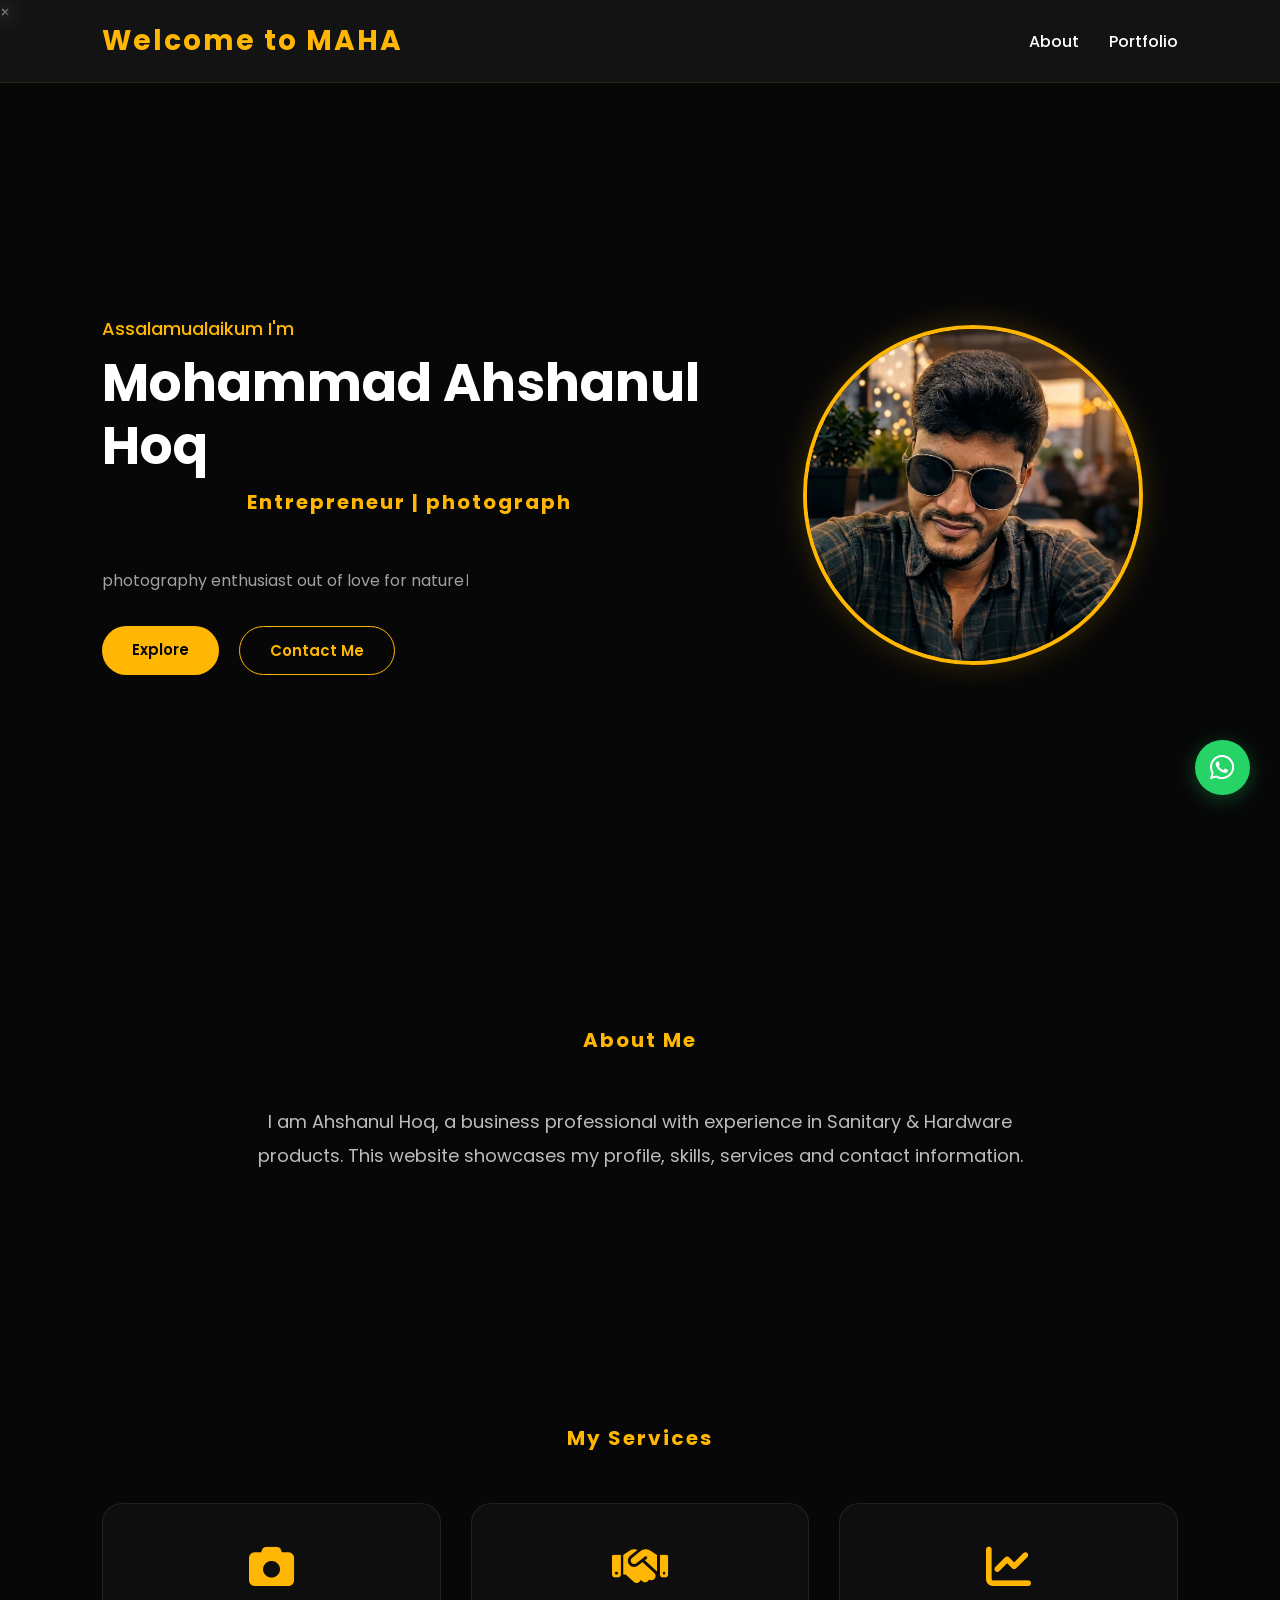
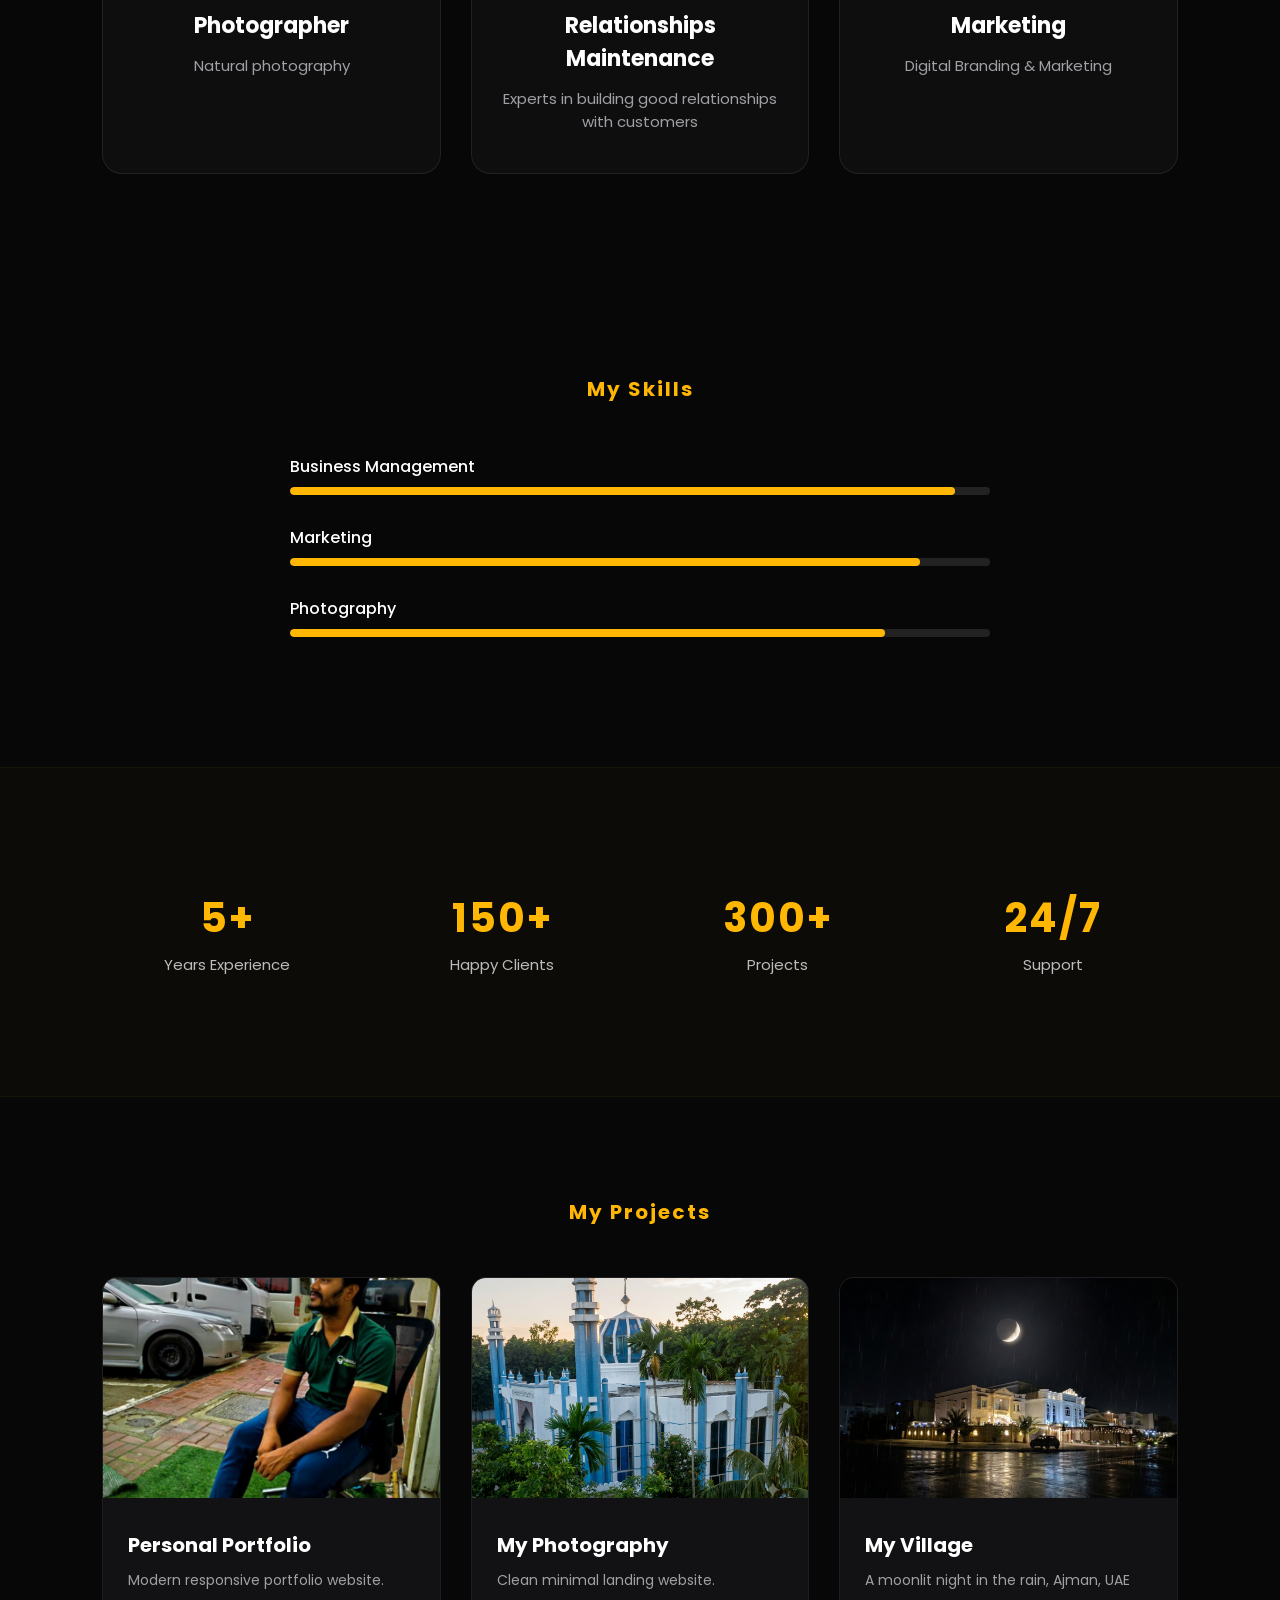
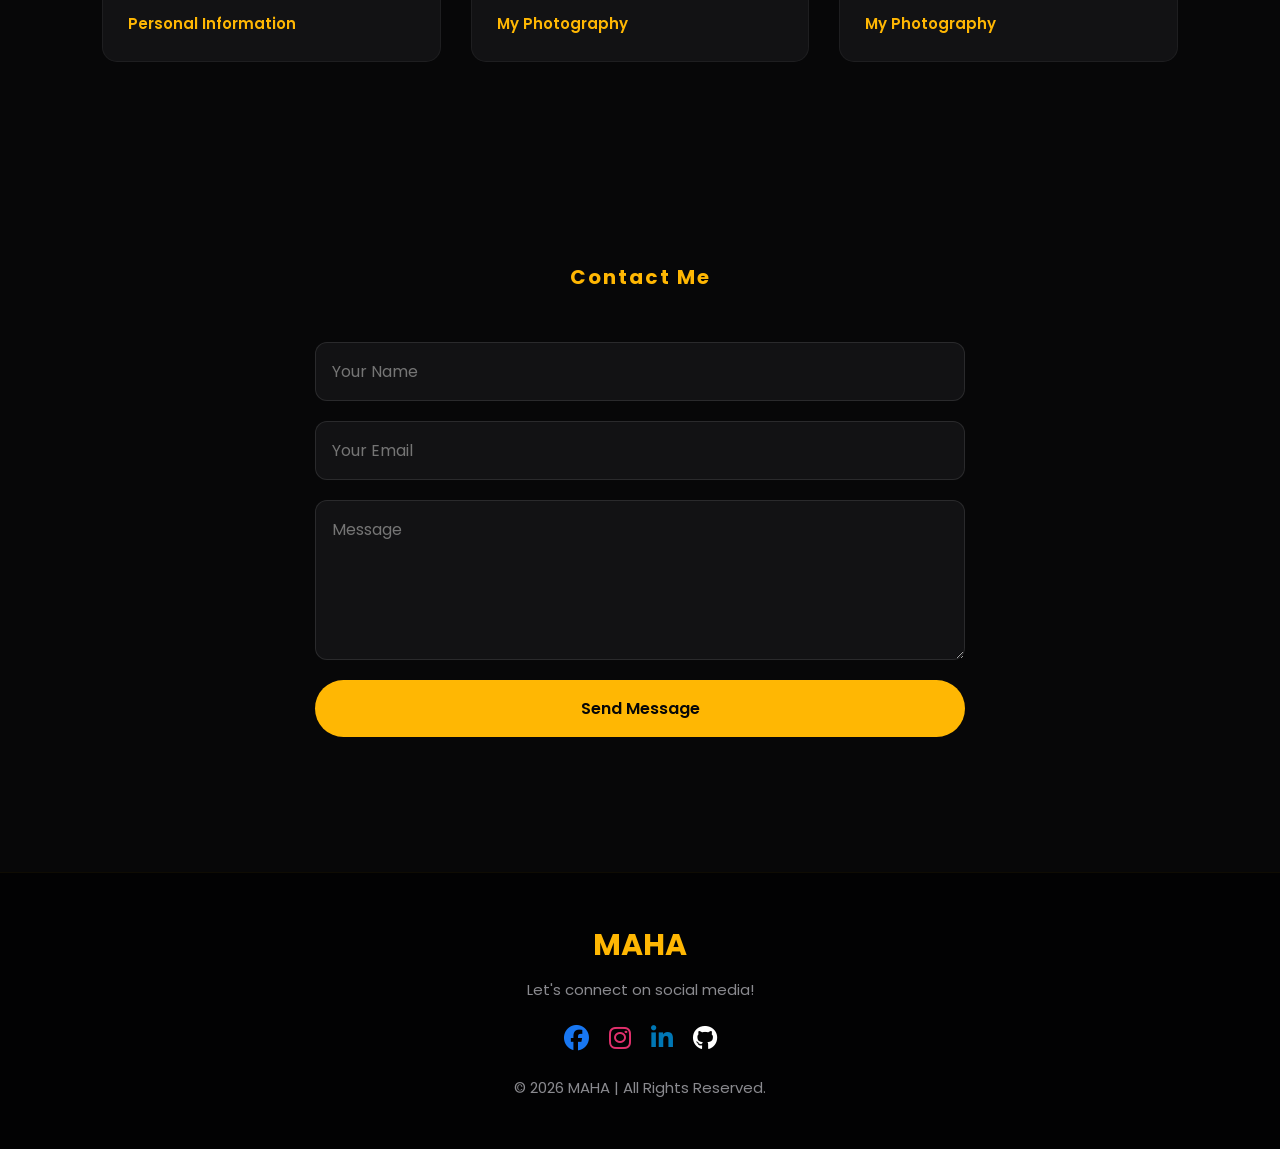
==== index.html @ 312195a5 "Update index.html" ====
<!DOCTYPE html>
<html lang="en">
<head>
    <meta charset="UTF-8">
    <meta name="viewport" content="width=device-width, initial-scale=1.0">
    <title>MAHA | Portfolio</title>
    
    <meta name="description" content="Official portfolio of Mohammad Ahshanul Hoq (MAHA). Business professional, portfolio, skills, projects and contact information.">
    <meta property="og:title" content="Mohammad Ahshanul Hoq (MAHA)">
    <meta property="og:description" content="Official portfolio website of Mohammad Ahshanul Hoq.">
    <meta property="og:image" content="profile.jpg">
    <meta property="og:url" content="https://mabir420.github.io/">
    <meta property="og:type" content="website">

    <link rel="stylesheet" href="style.css">
    <link rel="stylesheet" href="https://unpkg.com/aos@2.3.4/dist/aos.css">
    <link rel="stylesheet" href="https://cdnjs.cloudflare.com/ajax/libs/font-awesome/6.7.2/css/all.min.css">
    <link href="https://fonts.googleapis.com/css2?family=Poppins:wght@300;400;500;600;700&display=swap" rel="stylesheet">
    <link rel="icon" type="image/png" href="favicon.png">

    <script type="application/ld+json">
    {
      "@context": "https://schema.org",
      "@type": "Person",
      "name": "Mohammad Ahshanul Hoq",
      "alternateName": "MAHA",
      "url": "https://mabir420.github.io/",
      "image": "https://mabir420.github.io/images/profile.jpg",
      "jobTitle": "Business",
      "sameAs": [
        "https://www.facebook.com/ahoqabir",
        "https://github.com/mabir420"
      ]
    }
    </script>
</head>
<body>

    <a href="https://wa.me/+8801705289798" class="whatsapp" target="_blank" rel="noopener noreferrer">
        <i class="fab fa-whatsapp"></i>
    </a>

    
    </div>

    <div id="preloader">
        <h1>MAHA</h1>
    </div>

    <div id="lightbox">
        <span id="close">&times;</span>
        <img id="lightbox-img" src="" alt="">
    </div>

    <header>
        <h2 class="logo">Welcome to MAHA</h2>
        <nav class="navbar">
            <ul class="nav-links">
             <li><a href="#about">About</a></li>  
              <li><a href="#portfolio">Portfolio</a></li>
             </ul>
        </nav>
    </header>       

    <section class="hero" id="home" data-aos="fade-up">
        <div class="heroText">
            <span>Assalamualaikum I'm</span>
            <h1>Mohammad Ahshanul Hoq</h1>
            <h2>Entrepreneur | Photographer</h2>
            <p>photography enthusiast out of love for nature।</p>
            
            <div class="buttons">
                <a href="#about" class="btn">Explore</a>
                <a href="#contact" class="btn2">Contact Me</a>
            </div>

     
        </div>

        <div class="heroImage">
            <img src="profile.jpg" alt="MAHA profile photo">
        </div>
    </section>

    <section class="about" id="about" data-aos="fade-right">
        <h2>About Me</h2>
        <p>
            I am Ahshanul Hoq, a business professional with experience in Sanitary & Hardware products. 
            This website showcases my profile, skills, services and contact information.
        </p>
        <h1><span class="name"></span></h1>
        <h2><span id="typing"></span></h2>
    </section>

    <section class="services" id="services">
        <h2>My Services</h2>
        <div class="cards">
            <div class="card">
                <i class="fas fa-camera"></i>
                <h3>Photographer</h3>
                <p>Natural photography</p>
            </div>
            <div class="card">
                <i class="fas fa-handshake"></i>
                <h3>Relationships Maintenance</h3>
                <p>Experts in building good relationships with customers</p>
            </div>
            <div class="card">
                <i class="fas fa-chart-line"></i>
                <h3>Marketing</h3>
                <p>Digital Branding & Marketing</p>
            </div>
        </div>
    </section>

    <section class="skills" id="skills">
        <h2>My Skills</h2>
        <div class="skill">
            <p>Business Management</p>
            <div class="bar">
                <span style="width:95%"></span>
            </div>
        </div>
        <div class="skill">
            <p>Marketing</p>
            <div class="bar">
                <span style="width:90%"></span>
            </div>
        </div>
        <div class="skill">
            <p>Photography</p>
            <div class="bar">
                <span style="width:85%"></span>
            </div>
        </div>
    </section>

    <section class="stats">
        <div class="stat">
            <h2>5+</h2>
            <p>Years Experience</p>
        </div>
        <div class="stat">
            <h2>150+</h2>
            <p>Happy Clients</p>
        </div>
        <div class="stat">
            <h2>300+</h2>
            <p>Projects</p>
        </div>
        <div class="stat">
            <h2>24/7</h2>
            <p>Support</p>
        </div>
    </section>

   
        <div class="gallery">
            <section id="projects" class="projects">
                <h2>My Projects</h2>
                <div class="project-container">
                    <div class="project-card">
                        <img src="project1.jpg" alt="Portfolio Website">
                        <div class="project-content">
                            <h3>Personal Portfolio</h3>
                            <p>Modern responsive portfolio website.</p>
                            <a href="#">Personal Information</a>
                        </div>
                    </div>
                    <div class="project-card">
                        <img src="project2.jpg" alt="Personal Website">
                        <div class="project-content">
                            <h3>My Photography</h3>
                            <p>Clean minimal landing website.</p> 
                            <a href="#">My Photography</a>
                        </div>
                    </div>
                    <div class="project-card">
                        <img src="project3.jpg" alt="Landing Page">
                        <div class="project-content">
                            <h3>My Village </h3>
                            <p>A moonlit night in the rain, Ajman, UAE</p>
                            <a href="#">My Photography</a>
                        </div>
                    </div>
                </div>
            </section>
        </div>
    </section>

    <section class="contact" id="contact">
        <h2>Contact Me</h2>
        <form id="contact-form">
            <input type="text" id="name" placeholder="Your Name" required>
            <input type="email" id="email" placeholder="Your Email" required>
            <textarea id="message" placeholder="Message" required></textarea>
            <button type="submit">Send Message</button>
            <div id="status" style="margin-top: 15px; font-weight: bold; text-align: center; color: #fff;"></div>
        </form>
    </section>

    <footer class="footer">
        <h2>MAHA</h2>
        <p>Let's connect on social media!</p>
        
        <div class="footer-social-links">
            <a href="https://www.facebook.com/ahoqabir" target="_blank" rel="noopener noreferrer"><i class="fab fa-facebook"></i></a>
            <a href="https://www.instagram.com/ahoqabir" target="_blank" rel="noopener noreferrer"><i class="fab fa-instagram"></i></a>
            <a href="#" target="_blank" rel="noopener noreferrer"><i class="fab fa-linkedin-in"></i></a>
            <a href="https://github.com/mabir420" target="_blank" rel="noopener noreferrer"><i class="fab fa-github"></i></a>
        </div>
        <p class="copyright">© 2026 MAHA | All Rights Reserved.</p>
    </footer>

    <script src="https://unpkg.com/aos@2.3.4/dist/aos.js"></script>
    <script src="https://cdn.jsdelivr.net/npm/@emailjs/browser@4/dist/email.min.js"></script>
    <script src="script.js"></script>
    <script>
        AOS.init({
            duration: 1000,
            once: true
        });
        
        // Hide Preloader on Load
        window.addEventListener('load', function() {
            var preloader = document.getElementById('preloader');
            if(preloader) {
                preloader.style.opacity = '0';
                setTimeout(function() {
                    preloader.style.display = 'none';
                }, 600);
            }
        });
    </script>
</body>
</html>
---- style.css ----
/* Reset & Base Styles */
*{
    margin: 0;
    padding: 0;
    box-sizing: border-box;
    font-family: 'Poppins', sans-serif;
}

html {
    scroll-behavior: smooth;
}

body {
    background: #070708;
    color: #ffffff;
    overflow-x: hidden;
}

section {
    padding: 100px 8%;
}

section h2 {
    text-align: center;
    font-size: 20px;
    font-weight: 700;
    margin-bottom: 50px;
    letter-spacing: 2px;
    color: #ffb703; /* Premium Gold Accent */
}

/* Preloader */
#preloader {
    position: fixed;
    inset: 0;
    background: #070708;
    display: flex;
    justify-content: center;
    align-items: center;
    z-index: 99999;
    transition: opacity 0.6s ease, visibility 0.6s ease;
}

#preloader h1 {
    font-size: 48px;
    color: #ffb703;
    letter-spacing: 8px;
    animation: pulse 1.2s infinite;
}

@keyframes pulse {
    50% { transform: scale(1.1); opacity: 0.6; }
}

/* Header & Navbar */
header {
    position: fixed;
    top: 0;
    left: 0;
    width: 100%;
    padding: 20px 8%;
    display: flex;
    justify-content: space-between;
    align-items: center;
    background: rgba(7, 7, 8, 0.75);
    backdrop-filter: blur(12px);
    border-bottom: 1px solid rgba(255, 183, 3, 0.1);
    z-index: 1000;
}

.logo {
    font-size: 28px;
    font-weight: 700;
    letter-spacing: 2px;
    color: #ffb703;
}

.navbar {
    display: flex;
    align-items: center;
}

.nav-links {
    display: flex;
    list-style: none;
    gap: 30px;
}

.nav-links a {
    text-decoration: none;
    color: #fff;
    font-size: 16px;
    font-weight: 500;
    transition: 0.3s;
}

.nav-links a:hover, 
.nav-links a.active {
    color: #ffb703;
}

.menu-btn {
    display: none;
    font-size: 24px;
    color: #fff;
    cursor: pointer;
}

/* ==========================================
   Fixed Social Links (Left Side) - Desktop
   ========================================== */
.fixed-social-links {
    position: fixed;
    left: 30px;
    bottom: 50px;
    display: flex;
    flex-direction: column;
    gap: 35px; /* আইকনের মাঝের দূরত্ব */
    z-index: 999;
}

.fixed-social-links a {
    font-size: 45px; /* বড় সাইজ */
    transition: 0.4s;
    display: inline-block;
}

.fixed-social-links a:hover {
    transform: translateY(-5px) scale(1.1);
    filter: brightness(1.2);
}

/* বাম পাশের আইকনের অরিজিনাল কালার */
.fixed-social-links a:nth-child(1) { color: #1877F2; } /* Facebook */
.fixed-social-links a:nth-child(2) { color: #E1306C; } /* Instagram */
.fixed-social-links a:nth-child(3) { color: #FE2C55; } /* TikTok */
.fixed-social-links a:nth-child(4) { color: #ffffff; } /* GitHub */

/* WhatsApp Button */
.whatsapp {
    position: fixed;
    bottom: 105px;
    right: 30px;
    width: 55px;
    height: 55px;
    background: #25D366;
    border-radius: 50%;
    display: flex;
    justify-content: center;
    align-items: center;
    font-size: 28px;
    color: #fff;
    text-decoration: none;
    box-shadow: 0 4px 20px rgba(37, 211, 102, 0.3);
    transition: 0.3s;
    z-index: 999;
}

.whatsapp:hover {
    transform: scale(1.1);
}

/* Hero Section */
.hero {
    min-height: 100vh;
    display: flex;
    align-items: center;
    justify-content: space-between;
    padding-top: 140px;
    gap: 50px;
}

.heroText {
    flex: 1.2;
}

.heroText span {
    color: #ffb703;
    font-size: 18px;
    font-weight: 500;
}

.heroText h1 {
    font-size: 52px;
    margin: 10px 0;
    font-weight: 700;
    line-height: 1.2;
}

#typing {
    color: #fff;
    font-size: 28px;
    font-weight: 600;
}

.heroText p {
    margin: 20px 0;
    line-height: 1.8;
    color: #a0a0a5;
    font-size: 16px;
}

.buttons {
    margin-top: 30px;
    display: flex;
    gap: 20px;
}

.btn, .btn2 {
    padding: 12px 30px;
    border-radius: 30px;
    text-decoration: none;
    font-weight: 600;
    transition: 0.4s;
    font-size: 15px;
}

.btn {
    background: #ffb703;
    color: #070708;
}

.btn:hover {
    box-shadow: 0 5px 15px rgba(255, 183, 3, 0.4);
    transform: translateY(-3px);
}

.btn2 {
    border: 1px solid #ffb703;
    color: #ffb703;
}

.btn2:hover {
    background: #ffb703;
    color: #070708;
    transform: translateY(-3px);
}

.heroImage {
    flex: 0.8;
    display: flex;
    justify-content: center;
}

.heroImage img {
    width: 340px;
    height: 340px;
    border-radius: 50%;
    object-fit: cover;
    border: 4px solid #ffb703;
    box-shadow: 0 0 30px rgba(255, 183, 3, 0.2);
}

/* About Section */
.about p {
    max-width: 800px;
    margin: auto;
    text-align: center;
    color: #bcbcbc;
    line-height: 1.9;
    font-size: 18px;
}

/* Services Section */
.cards {
    display: grid;
    grid-template-columns: repeat(auto-fit, minmax(280px, 1fr));
    gap: 30px;
}

.card {
    background: rgba(255, 255, 255, 0.03);
    border: 1px solid rgba(255, 255, 255, 0.08);
    border-radius: 20px;
    padding: 40px 30px;
    text-align: center;
    transition: 0.4s;
}

.card:hover {
    transform: translateY(-10px);
    border-color: #ffb703;
    box-shadow: 0 10px 25px rgba(255, 183, 3, 0.1);
}

.card i {
    font-size: 45px;
    color: #ffb703;
    margin-bottom: 20px;
}

.card h3 {
    font-size: 22px;
    margin-bottom: 12px;
}

.card p {
    color: #a0a0a5;
    font-size: 15px;
}

/* Skills Section */
.skill {
    margin: 30px auto;
    max-width: 700px;
}

.skill p {
    margin-bottom: 8px;
    font-weight: 500;
}

.bar {
    width: 100%;
    height: 8px;
    background: #222;
    border-radius: 10px;
    overflow: hidden;
}

.bar span {
    display: block;
    height: 100%;
    background: #ffb703;
    border-radius: 10px;
}

/* Stats Section */
.stats {
    display: grid;
    grid-template-columns: repeat(auto-fit, minmax(200px, 1fr));
    gap: 25px;
    background: rgba(255, 183, 3, 0.02);
    border-top: 1px solid rgba(255, 183, 3, 0.05);
    border-bottom: 1px solid rgba(255, 183, 3, 0.05);
}

.stat {
    text-align: center;
    padding: 20px;
}

.stat h2 {
    font-size: 40px;
    color: #ffb703;
    margin-bottom: 5px;
}

.stat p {
    color: #bcbcbc;
    font-size: 15px;
}

/* Portfolio Section */
.project-container {
    display: grid;
    grid-template-columns: repeat(auto-fit, minmax(300px, 1fr));
    gap: 30px;
}

.project-card {
    background: #121214;
    border-radius: 15px;
    overflow: hidden;
    border: 1px solid rgba(255, 255, 255, 0.05);
    transition: 0.4s;
}

.project-card:hover {
    transform: translateY(-5px);
    border-color: #ffb703;
}

.project-card img {
    width: 100%;
    height: 220px;
    object-fit: cover;
}

.project-content {
    padding: 25px;
}

.project-content h3 {
    font-size: 20px;
    margin-bottom: 10px;
}

.project-content p {
    color: #a0a0a5;
    font-size: 14px;
    margin-bottom: 20px;
}

.project-content a {
    text-decoration: none;
    color: #ffb703;
    font-weight: 600;
    font-size: 15px;
    border-bottom: 1px solid transparent;
    transition: 0.3s;
}

.project-content a:hover {
    border-color: #ffb703;
}

/* Contact Section */
#contact-form {
    display: flex;
    flex-direction: column;
    gap: 20px;
    max-width: 650px;
    margin: auto;
}

#contact-form input, #contact-form textarea {
    width: 100%;
    padding: 16px;
    background: #121214;
    color: #fff;
    border: 1px solid rgba(255, 255, 255, 0.1);
    border-radius: 12px;
    font-size: 16px;
    outline: none;
    transition: 0.3s;
}

#contact-form input:focus, #contact-form textarea:focus {
    border-color: #ffb703;
}

#contact-form textarea {
    height: 160px;
    resize: vertical;
}

#contact-form button {
    padding: 16px;
    border: none;
    border-radius: 30px;
    background: #ffb703;
    color: #070708;
    font-size: 16px;
    font-weight: 600;
    cursor: pointer;
    transition: 0.3s;
}

#contact-form button:hover {
    background: #e0a102;
}

/* Footer Section */
.footer {
    background: #020203;
    text-align: center;
    padding: 50px 20px;
    border-top: 1px solid rgba(255, 183, 3, 0.05);
}

.footer h2 {
    font-size: 30px;
    color: #ffb703;
    margin-bottom: 10px;
}

.footer p {
    color: #8a8a8f;
    font-size: 15px;
}

/* ==========================================
   Footer Social Links (নিচের ফুটার আইকন)
   ========================================== */
.footer-social-links {
    margin: 25px 0;
    display: flex;
    justify-content: center;
    gap: 20px; /* আইকনগুলোর মাঝের দূরত্ব */
}

.footer-social-links a {
    font-size: 25px; /* আইকনগুলোর সাইজ */
    text-decoration: none;
    transition: 0.3s ease;
    display: inline-flex;
    justify-content: center;
    align-items: center;
}

.footer-social-links a:hover {
    transform: translateY(-5px);
    filter: brightness(1.2);
}

/* ফুটার আইকনগুলোর অরজিনাল ব্র্যান্ড কালার */
.footer-social-links a:nth-child(1) { color: #1877F2; } /* Facebook */
.footer-social-links a:nth-child(2) { color: #E1306C; } /* Instagram */
.footer-social-links a:nth-child(3) { color: #0077B5; } /* LinkedIn */
.footer-social-links a:nth-child(4) { color: #ffffff; } /* GitHub */

.copyright {
    margin-top: 25px;
    font-size: 13px;
    color: #666;
}

/* ==========================================
   Responsive Media Queries
   ========================================== */
@media(max-width: 900px) {
    header { padding: 20px 5%; }
    section { padding: 80px 5%; }
    
    .menu-btn { display: block; }
    
    .nav-links {
        display: none;
        flex-direction: column;
        position: absolute;
        top: 100%;
        left: 0;
        width: 100%;
        background: #070708;
        padding: 30px;
        border-bottom: 1px solid rgba(255, 183, 3, 0.1);
        gap: 20px;
        text-align: center;
    }
    
    .nav-links.active { display: flex; }
    
    /* মোবাইলের স্ক্রিনে ভাসমান আইকনগুলো নিচে সুন্দরভাবে সাজানো থাকবে */
    .fixed-social-links {
        display: flex;
        flex-direction: row;      
        left: 50%;
        transform: translateX(-50%);
        bottom: 20px;    
        gap: 25px;        
    }

    .fixed-social-links a {
        font-size: 32px;   
    }

    .hero {
        flex-direction: column-reverse;
        text-align: center;
        padding-top: 120px;
        gap: 30px;
    }
    
    .heroText h1 { font-size: 38px; }
    .heroImage img { width: 260px; height: 260px; }
    .buttons { justify-content: center; }
}
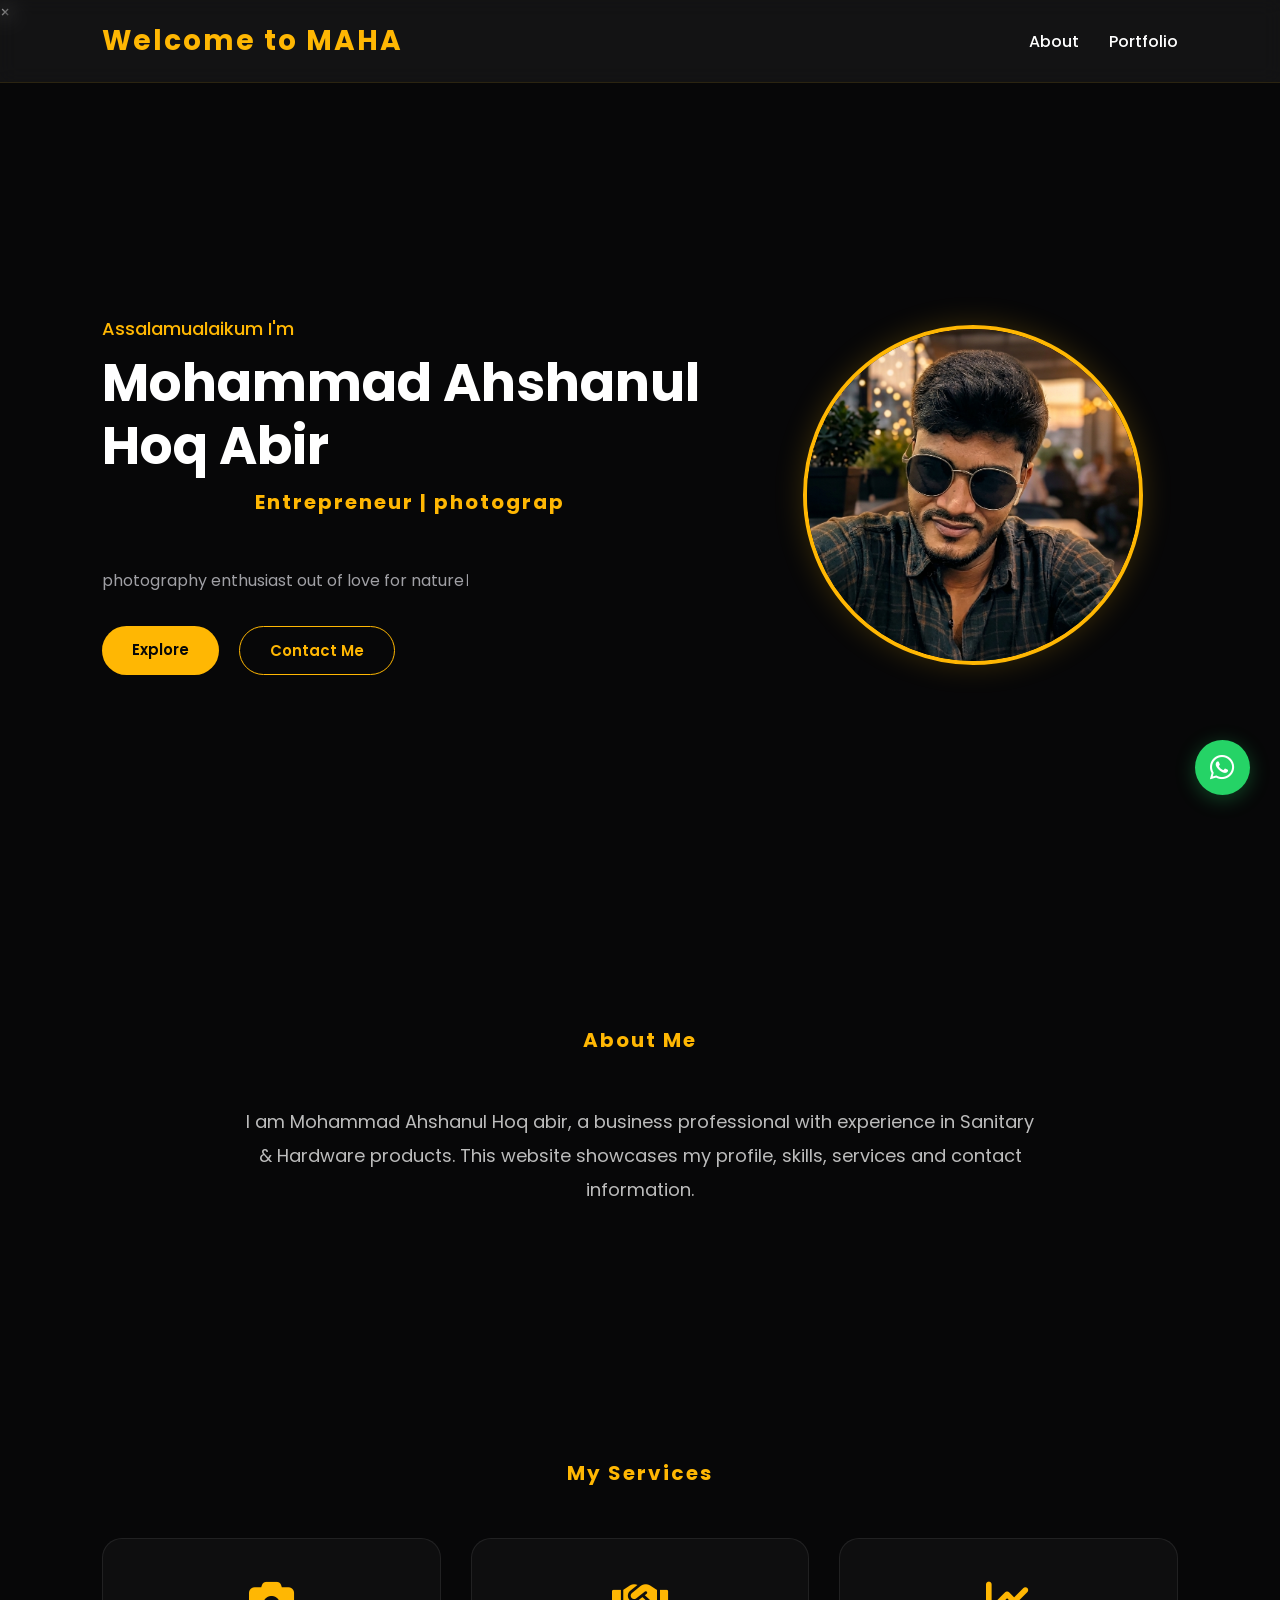
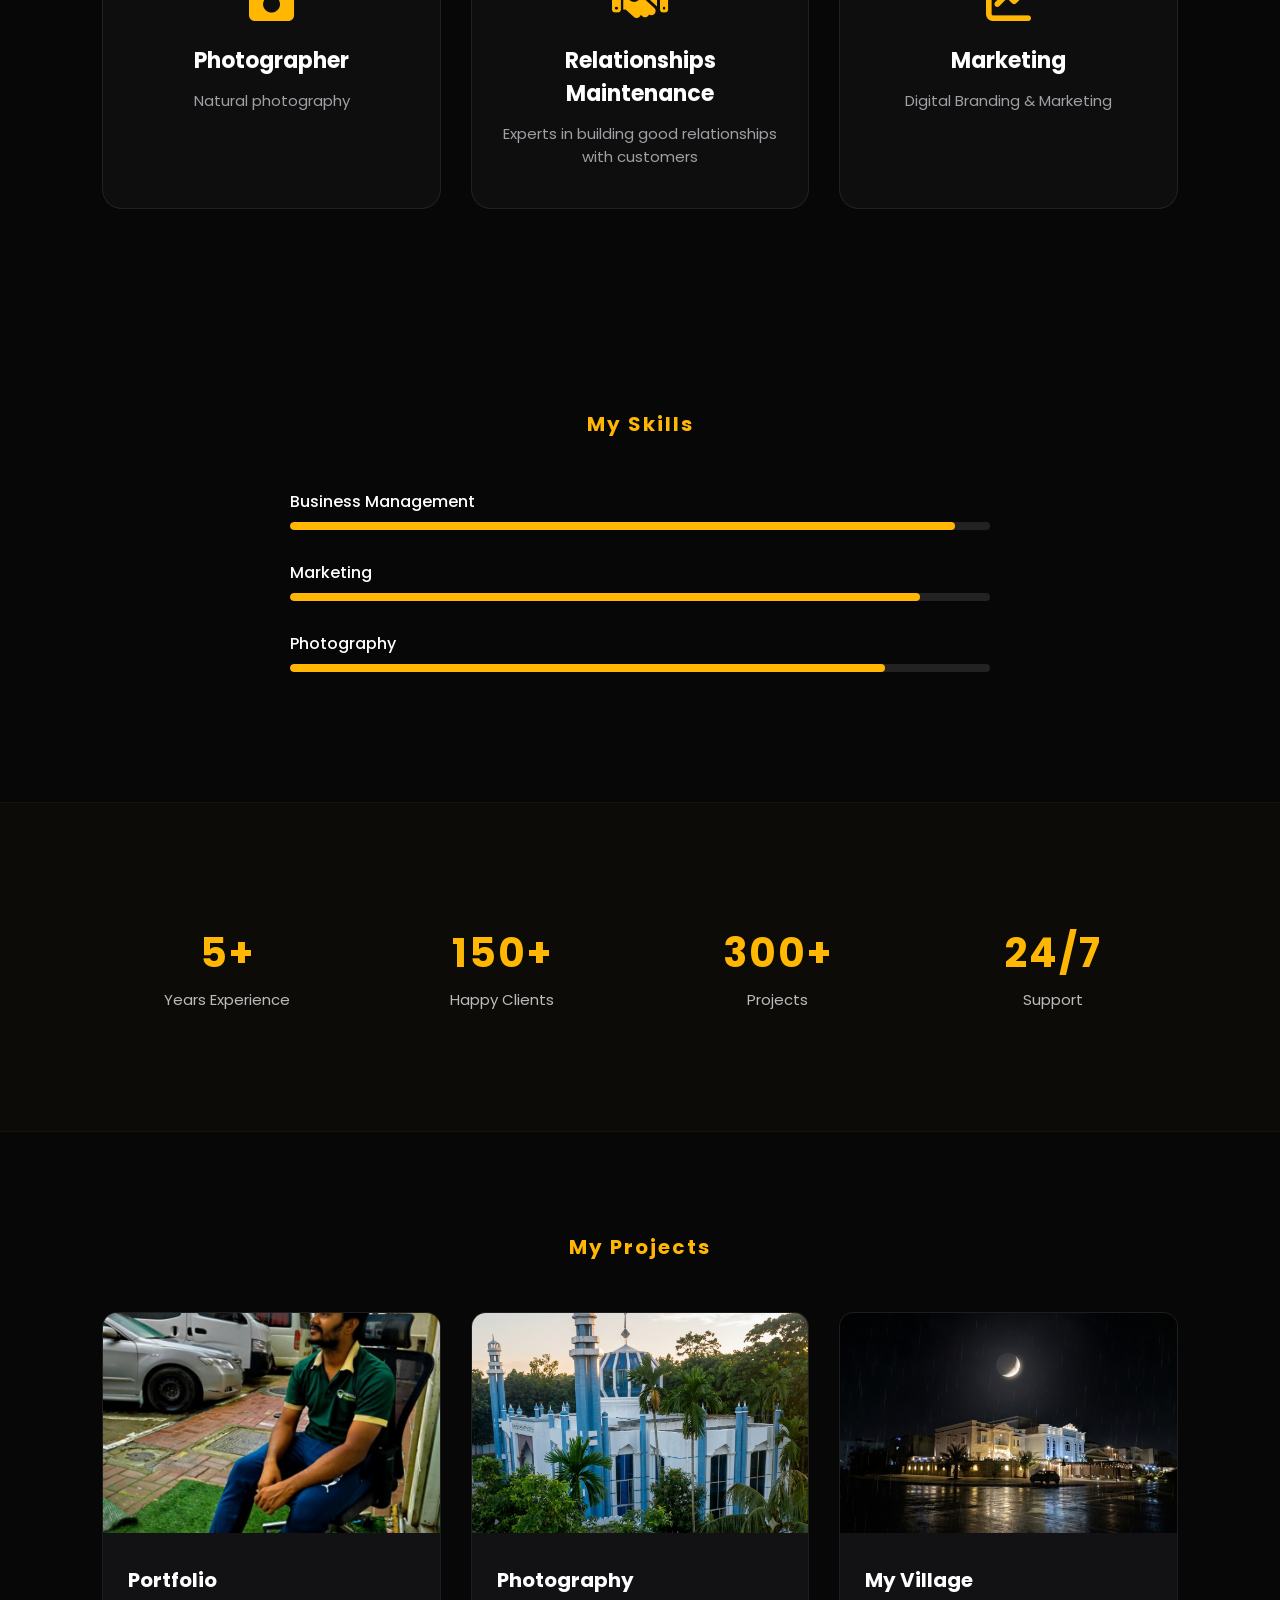
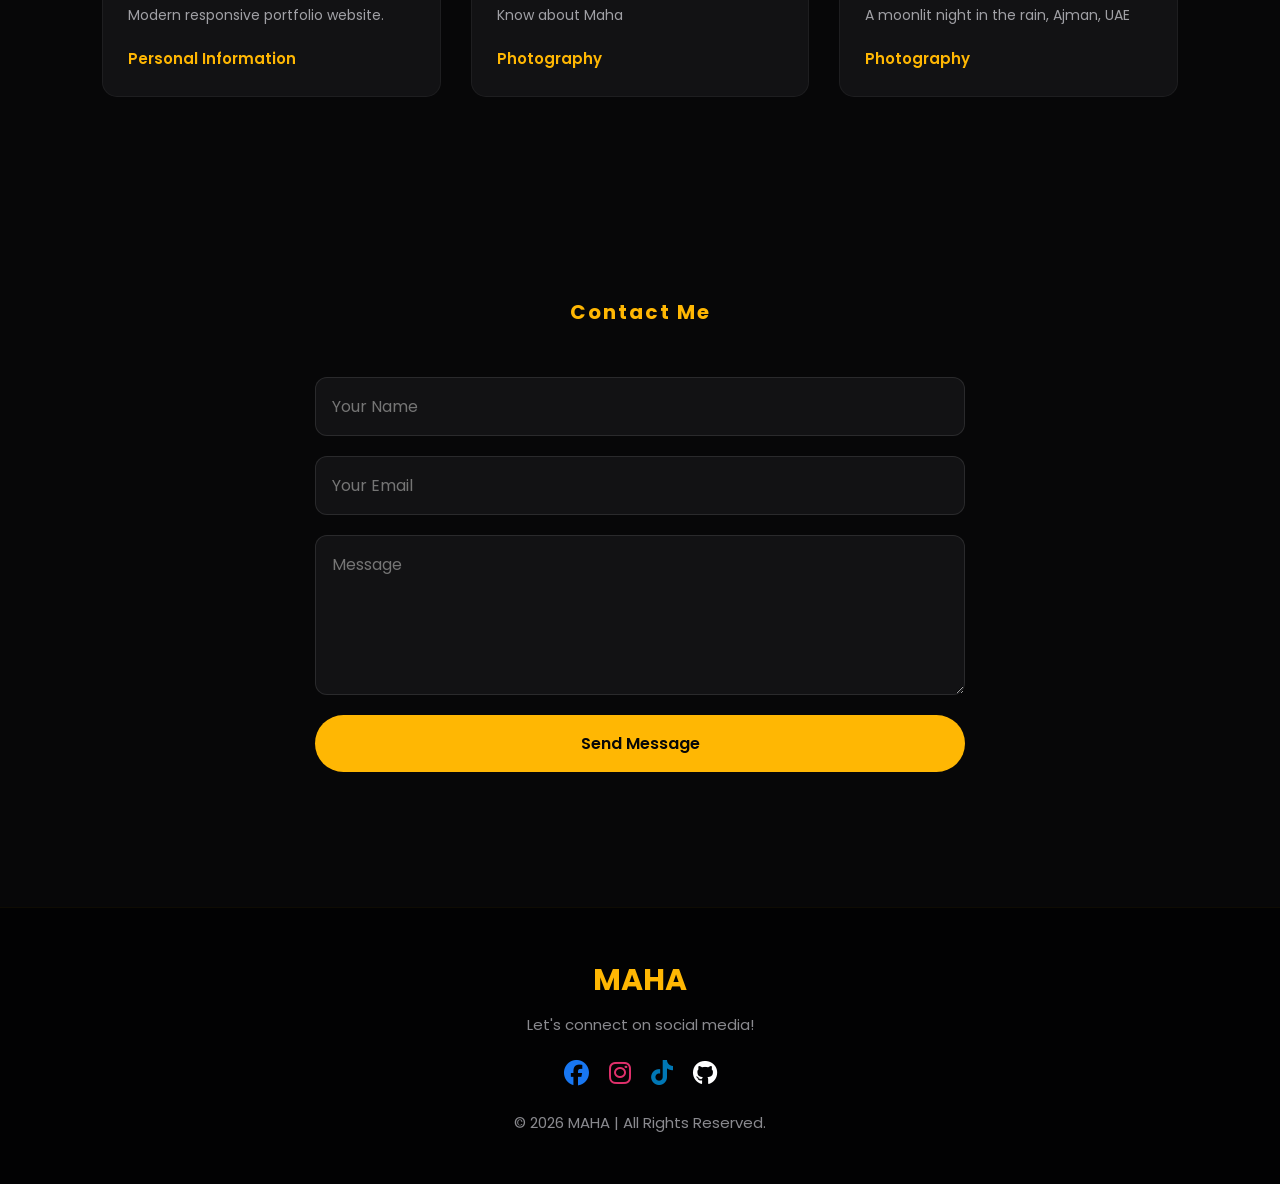
==== commit 5954f594: "Update index.html" ====
--- a/index.html
+++ b/index.html
@@ -65,7 +65,7 @@
     <section class="hero" id="home" data-aos="fade-up">
         <div class="heroText">
             <span>Assalamualaikum I'm</span>
-            <h1>Mohammad Ahshanul Hoq</h1>
+            <h1>Mohammad Ahshanul Hoq Abir</h1>
             <h2>Entrepreneur | Photographer</h2>
             <p>photography enthusiast out of love for nature।</p>
             
@@ -85,7 +85,7 @@
     <section class="about" id="about" data-aos="fade-right">
         <h2>About Me</h2>
         <p>
-            I am Ahshanul Hoq, a business professional with experience in Sanitary & Hardware products. 
+            I am Mohammad Ahshanul Hoq abir, a business professional with experience in Sanitary & Hardware products. 
             This website showcases my profile, skills, services and contact information.
         </p>
         <h1><span class="name"></span></h1>
@@ -162,7 +162,7 @@
                     <div class="project-card">
                         <img src="project1.jpg" alt="Portfolio Website">
                         <div class="project-content">
-                            <h3>Personal Portfolio</h3>
+                            <h3>Portfolio</h3>
                             <p>Modern responsive portfolio website.</p>
                             <a href="#">Personal Information</a>
                         </div>
@@ -170,9 +170,9 @@
                     <div class="project-card">
                         <img src="project2.jpg" alt="Personal Website">
                         <div class="project-content">
-                            <h3>My Photography</h3>
-                            <p>Clean minimal landing website.</p> 
-                            <a href="#">My Photography</a>
+                            <h3>Photography</h3>
+                            <p>Know about Maha</p> 
+                            <a href="#">Photography</a>
                         </div>
                     </div>
                     <div class="project-card">
@@ -180,7 +180,7 @@
                         <div class="project-content">
                             <h3>My Village </h3>
                             <p>A moonlit night in the rain, Ajman, UAE</p>
-                            <a href="#">My Photography</a>
+                            <a href="#">Photography</a>
                         </div>
                     </div>
                 </div>
@@ -206,7 +206,7 @@
         <div class="footer-social-links">
             <a href="https://www.facebook.com/ahoqabir" target="_blank" rel="noopener noreferrer"><i class="fab fa-facebook"></i></a>
             <a href="https://www.instagram.com/ahoqabir" target="_blank" rel="noopener noreferrer"><i class="fab fa-instagram"></i></a>
-            <a href="#" target="_blank" rel="noopener noreferrer"><i class="fab fa-linkedin-in"></i></a>
+            <a href="https://WWW.tiktok.com/@ahshan_abir" target="_blank" rel="noopener noreferrer"><i class="fab fa-tiktok"></i></a>
             <a href="https://github.com/mabir420" target="_blank" rel="noopener noreferrer"><i class="fab fa-github"></i></a>
         </div>
         <p class="copyright">© 2026 MAHA | All Rights Reserved.</p>
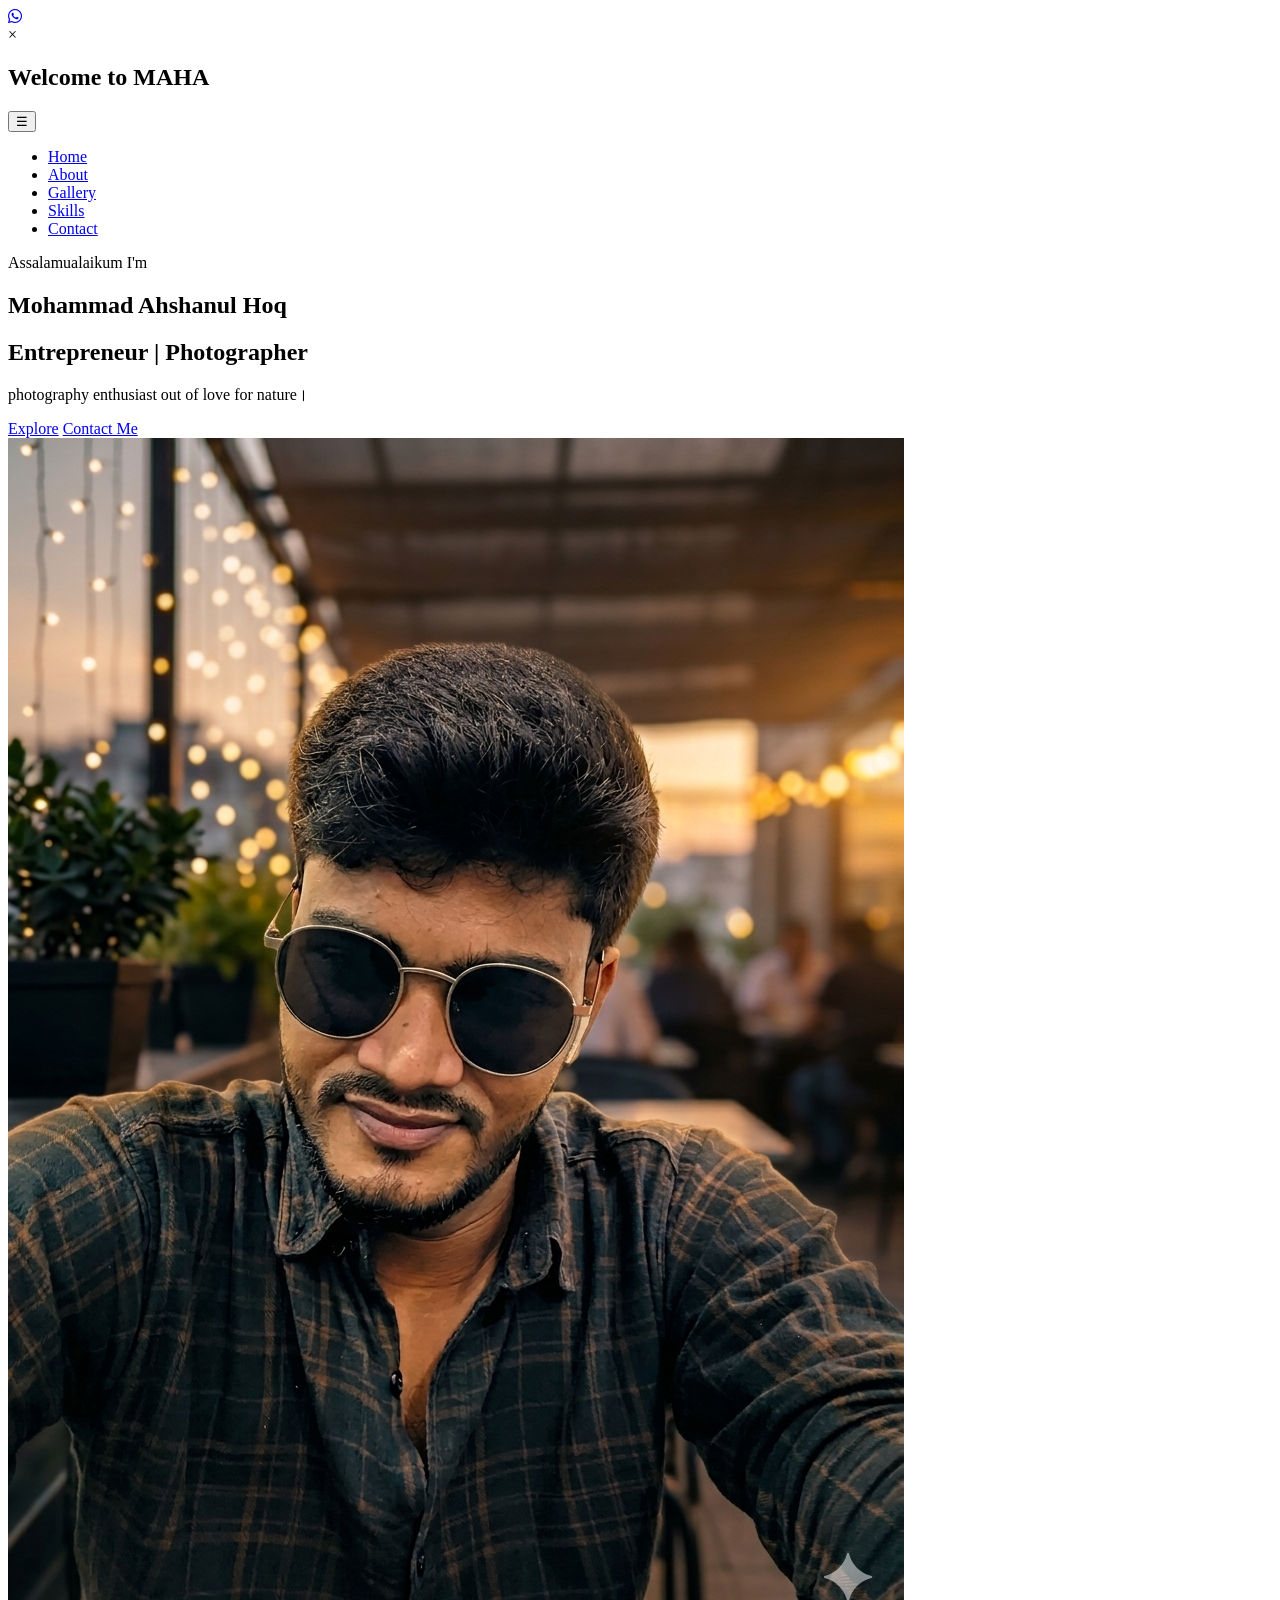
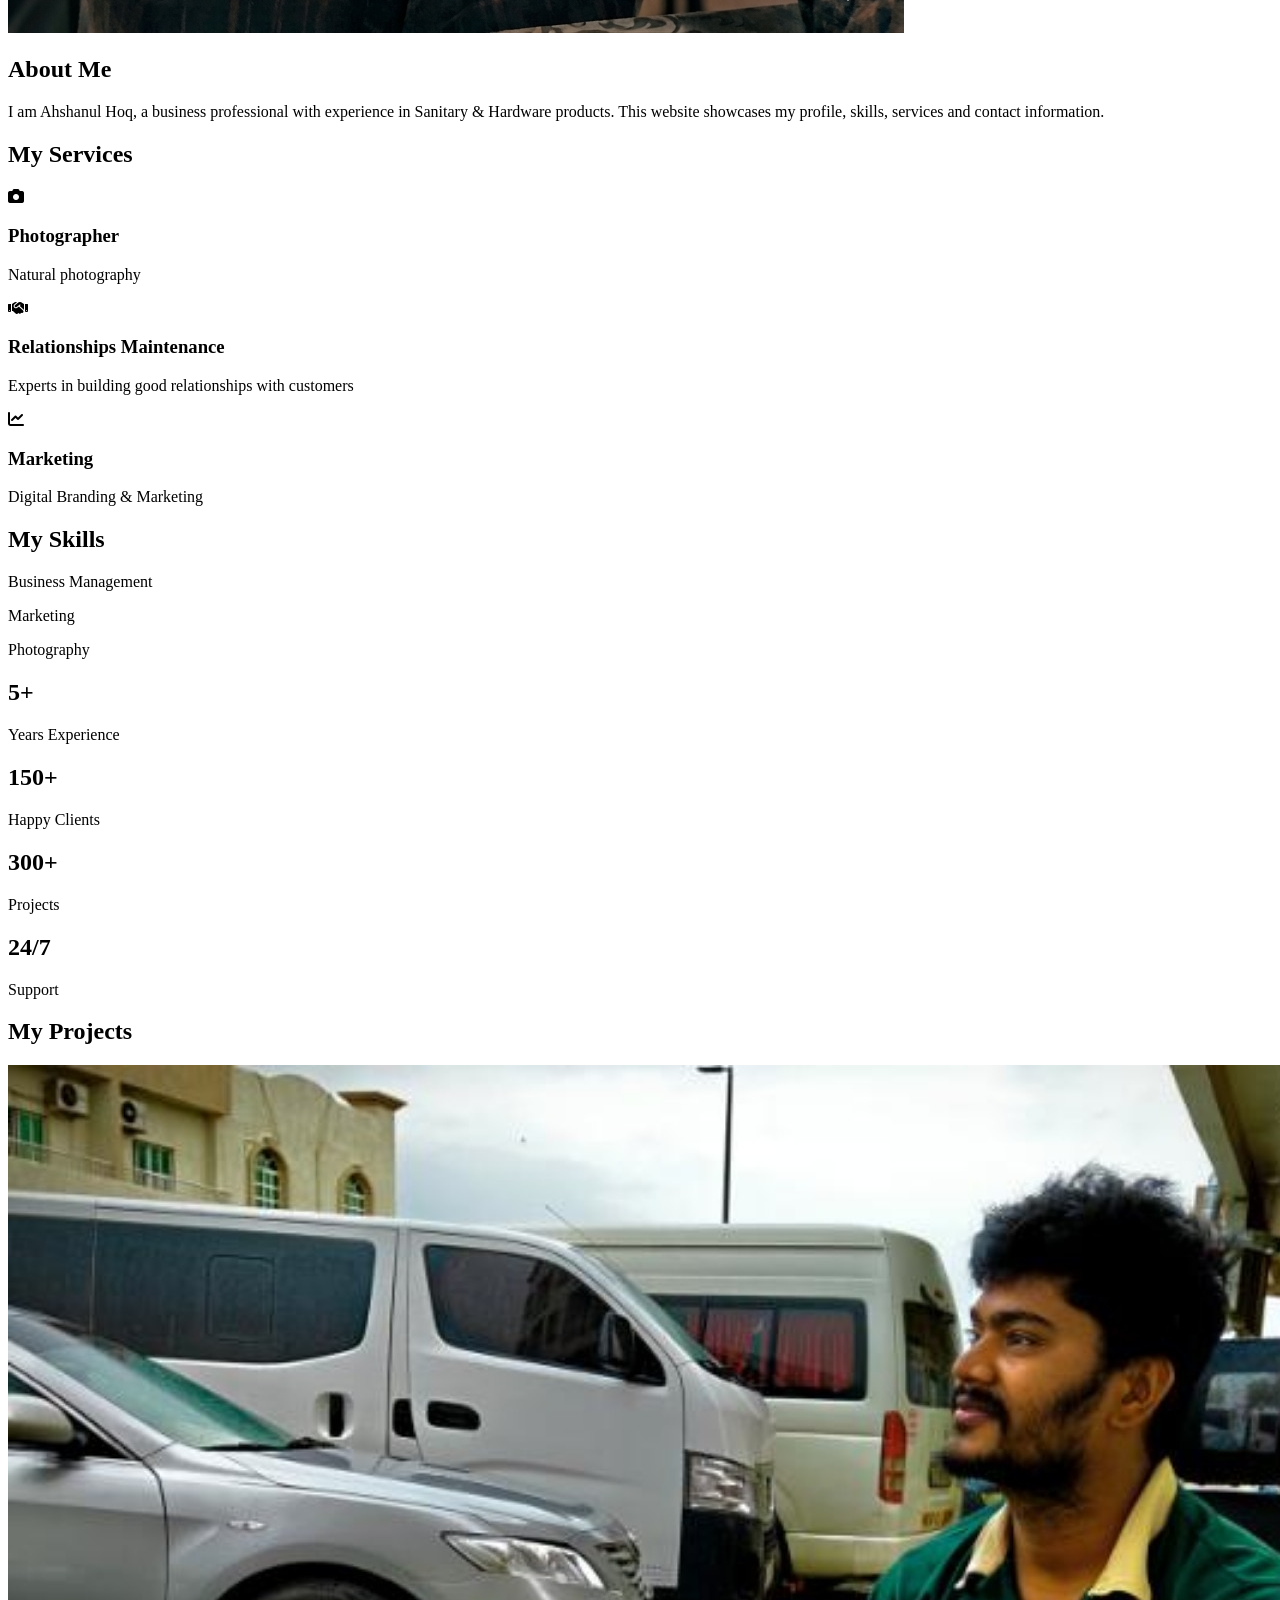
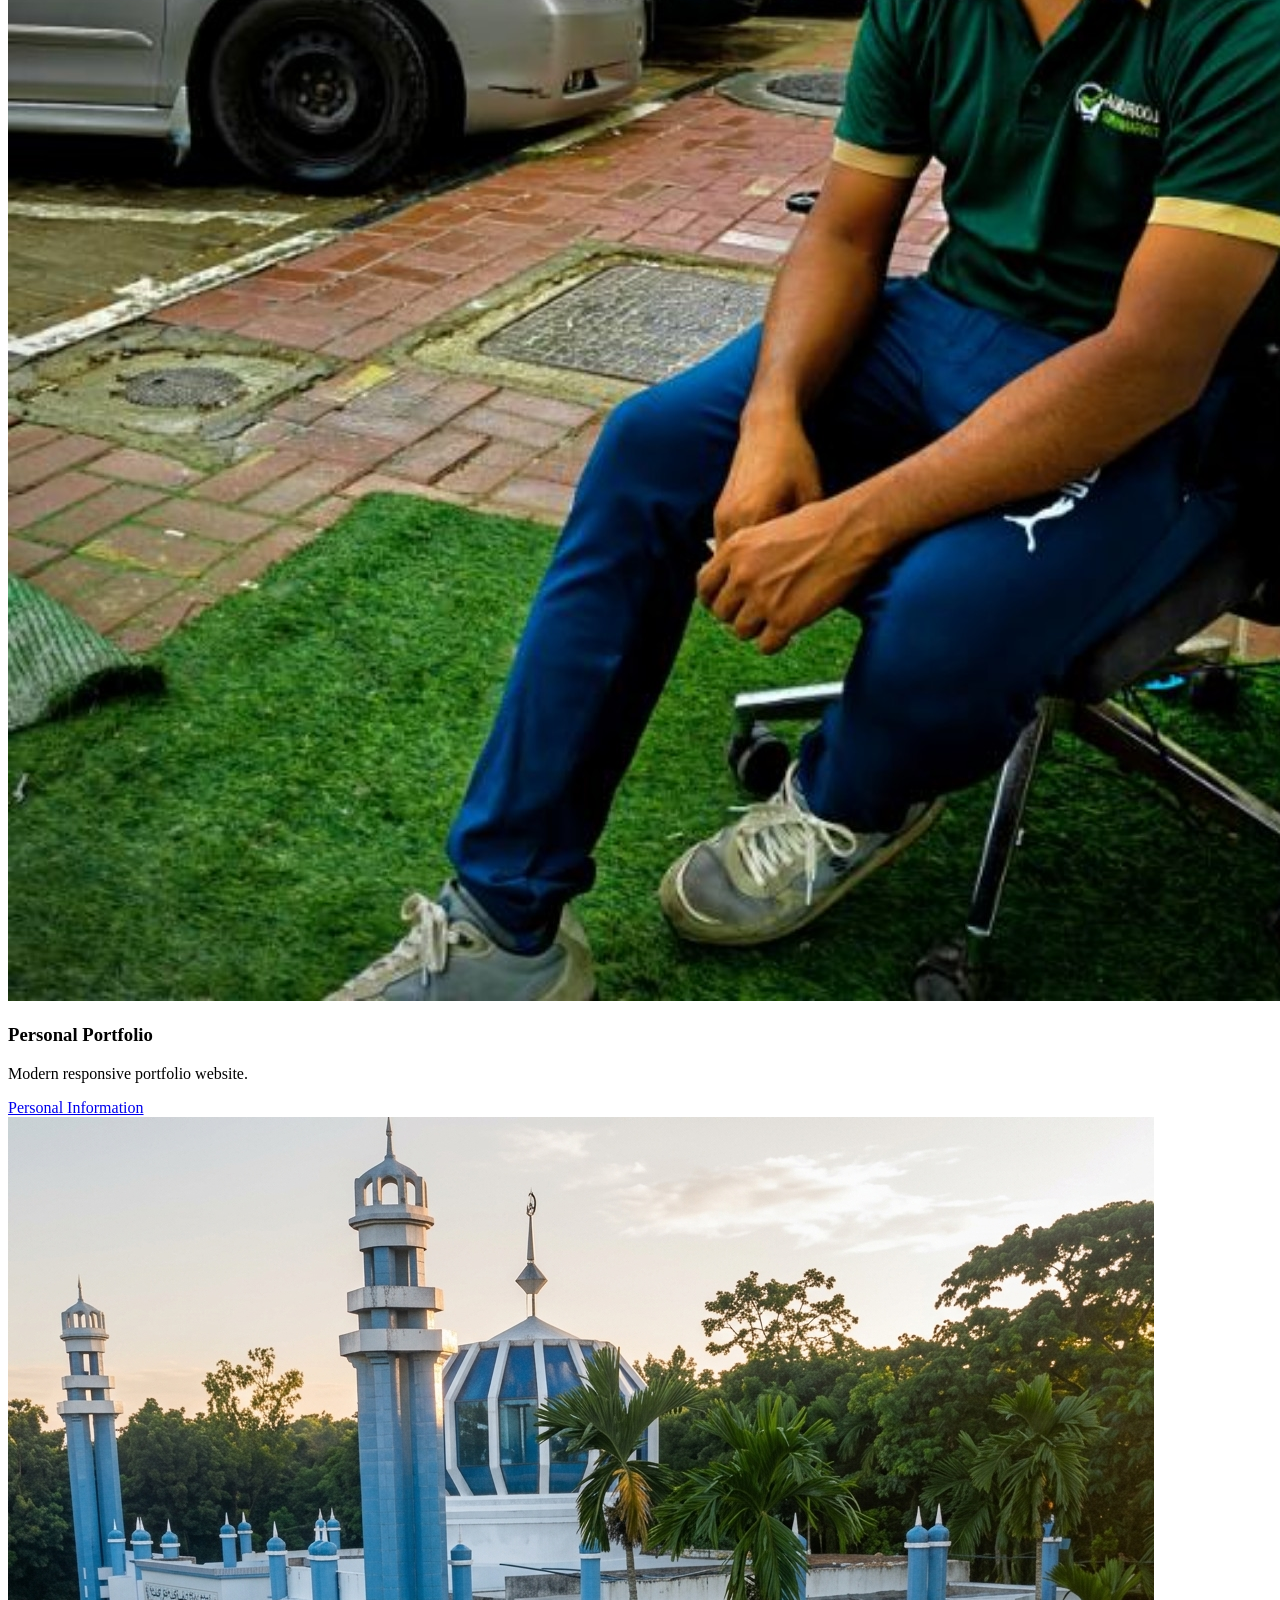
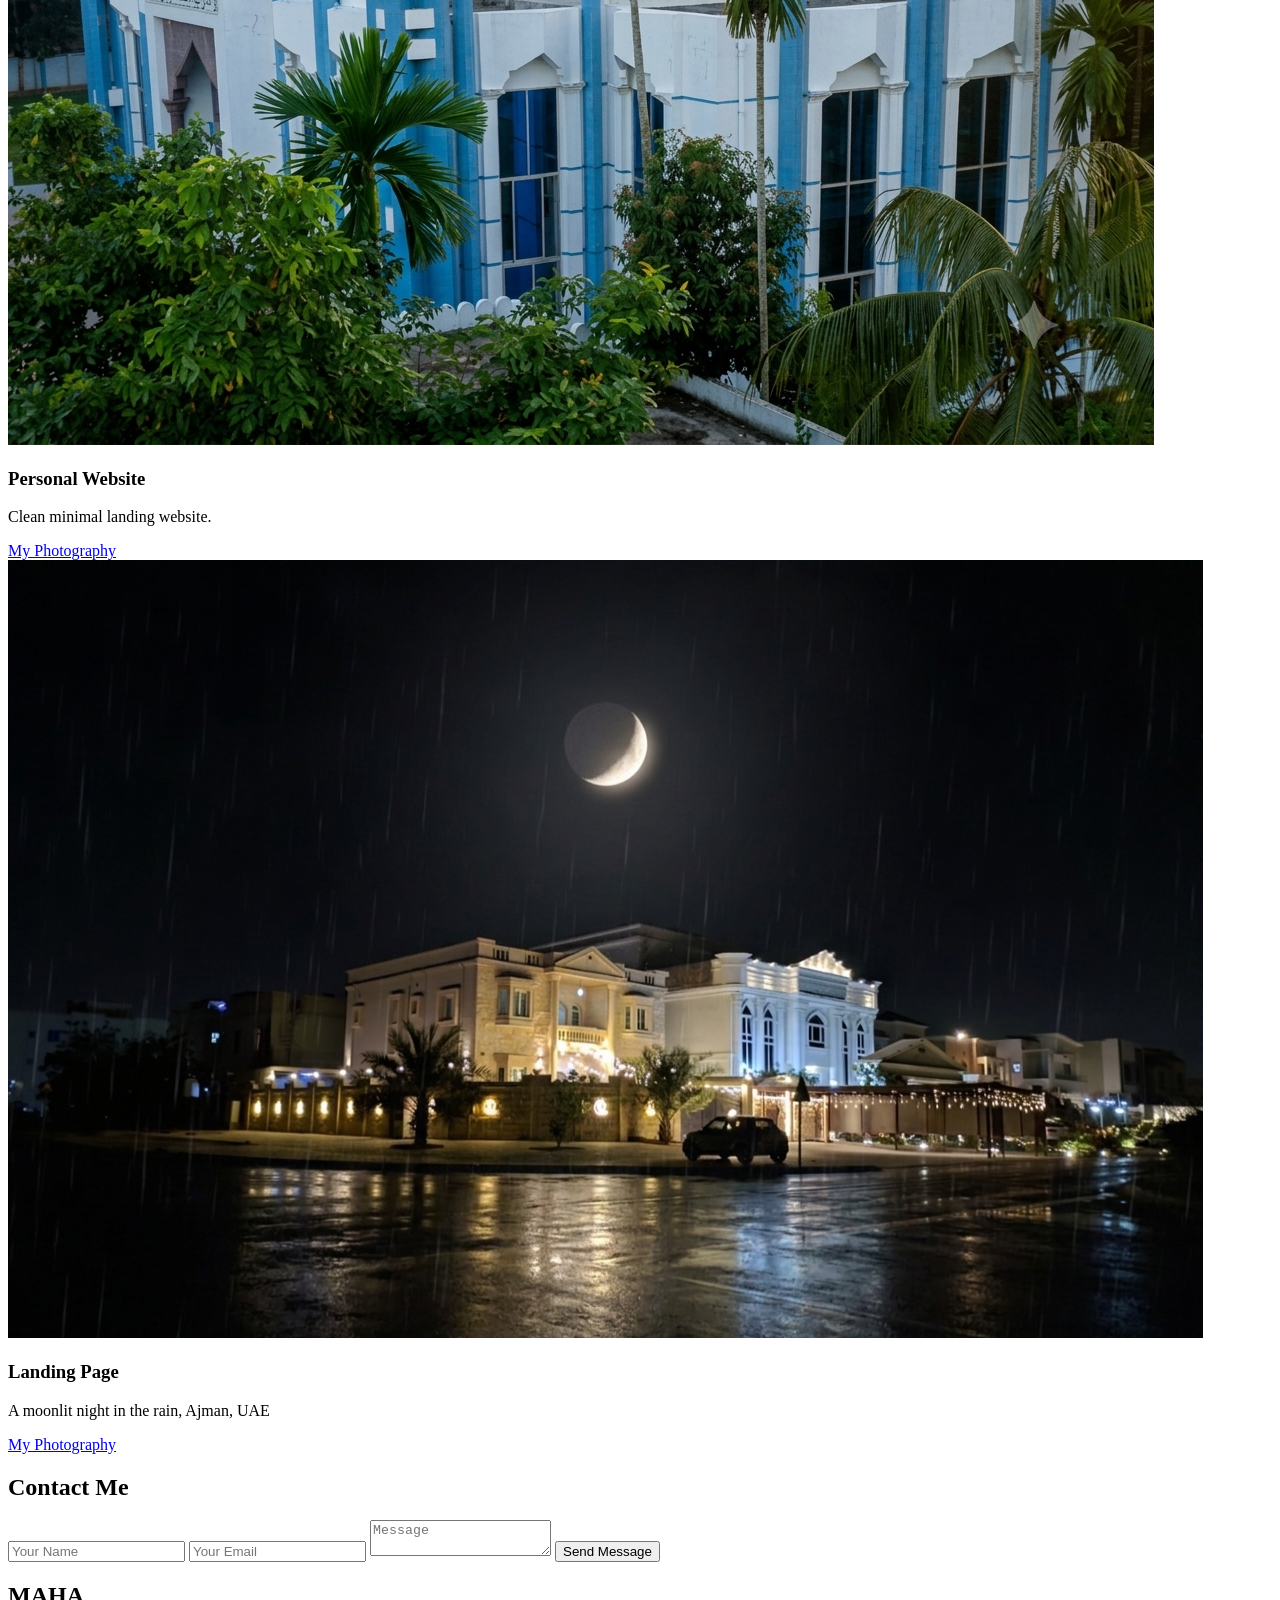
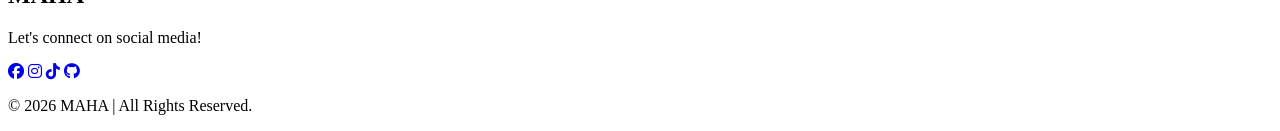
==== commit b286cc86: "Add files via upload" ====
--- a/index.html
+++ b/index.html
@@ -52,21 +52,30 @@
         <img id="lightbox-img" src="" alt="">
     </div>
 
-    <header>
-        <h2 class="logo">Welcome to MAHA</h2>
-        <nav class="navbar">
-            <ul class="nav-links">
-             <li><a href="#about">About</a></li>  
-              <li><a href="#portfolio">Portfolio</a></li>
-             </ul>
-        </nav>
-    </header>       
+    
+      <header>
+    <h2 class="logo">Welcome to MAHA</h2>
+
+    <button class="menu-btn" id="menuBtn">
+        ☰
+    </button>
+
+    <nav class="navbar">
+        <ul class="nav-links" id="navLinks">
+            <li><a href="index.html">Home</a></li>
+            <li><a href="about.html">About</a></li>
+            <li><a href="gallery.html">Gallery</a></li>
+            <li><a href="skills.html">Skills</a></li>
+            <li><a href="contact.html">Contact</a></li>
+        </ul>
+    </nav>
+</header>
 
     <section class="hero" id="home" data-aos="fade-up">
         <div class="heroText">
             <span>Assalamualaikum I'm</span>
-            <h1>Mohammad Ahshanul Hoq Abir</h1>
-            <h2>Entrepreneur | Photographer</h2>
+            <h1>Mohammad Ahshanul Hoq</h1>
+            <h2            >Entrepreneur | Photographer</h2>
             <p>photography enthusiast out of love for nature।</p>
             
             <div class="buttons">
@@ -85,7 +94,7 @@
     <section class="about" id="about" data-aos="fade-right">
         <h2>About Me</h2>
         <p>
-            I am Mohammad Ahshanul Hoq abir, a business professional with experience in Sanitary & Hardware products. 
+            I am Ahshanul Hoq, a business professional with experience in Sanitary & Hardware products. 
             This website showcases my profile, skills, services and contact information.
         </p>
         <h1><span class="name"></span></h1>
@@ -162,7 +171,7 @@
                     <div class="project-card">
                         <img src="project1.jpg" alt="Portfolio Website">
                         <div class="project-content">
-                            <h3>Portfolio</h3>
+                            <h3>Personal Portfolio</h3>
                             <p>Modern responsive portfolio website.</p>
                             <a href="#">Personal Information</a>
                         </div>
@@ -170,17 +179,17 @@
                     <div class="project-card">
                         <img src="project2.jpg" alt="Personal Website">
                         <div class="project-content">
-                            <h3>Photography</h3>
-                            <p>Know about Maha</p> 
-                            <a href="#">Photography</a>
+                            <h3>Personal Website</h3>
+                            <p>Clean minimal landing website.</p> 
+                            <a href="#">My Photography</a>
                         </div>
                     </div>
                     <div class="project-card">
                         <img src="project3.jpg" alt="Landing Page">
                         <div class="project-content">
-                            <h3>My Village </h3>
+                            <h3>Landing Page</h3>
                             <p>A moonlit night in the rain, Ajman, UAE</p>
-                            <a href="#">Photography</a>
+                            <a href="#">My Photography</a>
                         </div>
                     </div>
                 </div>
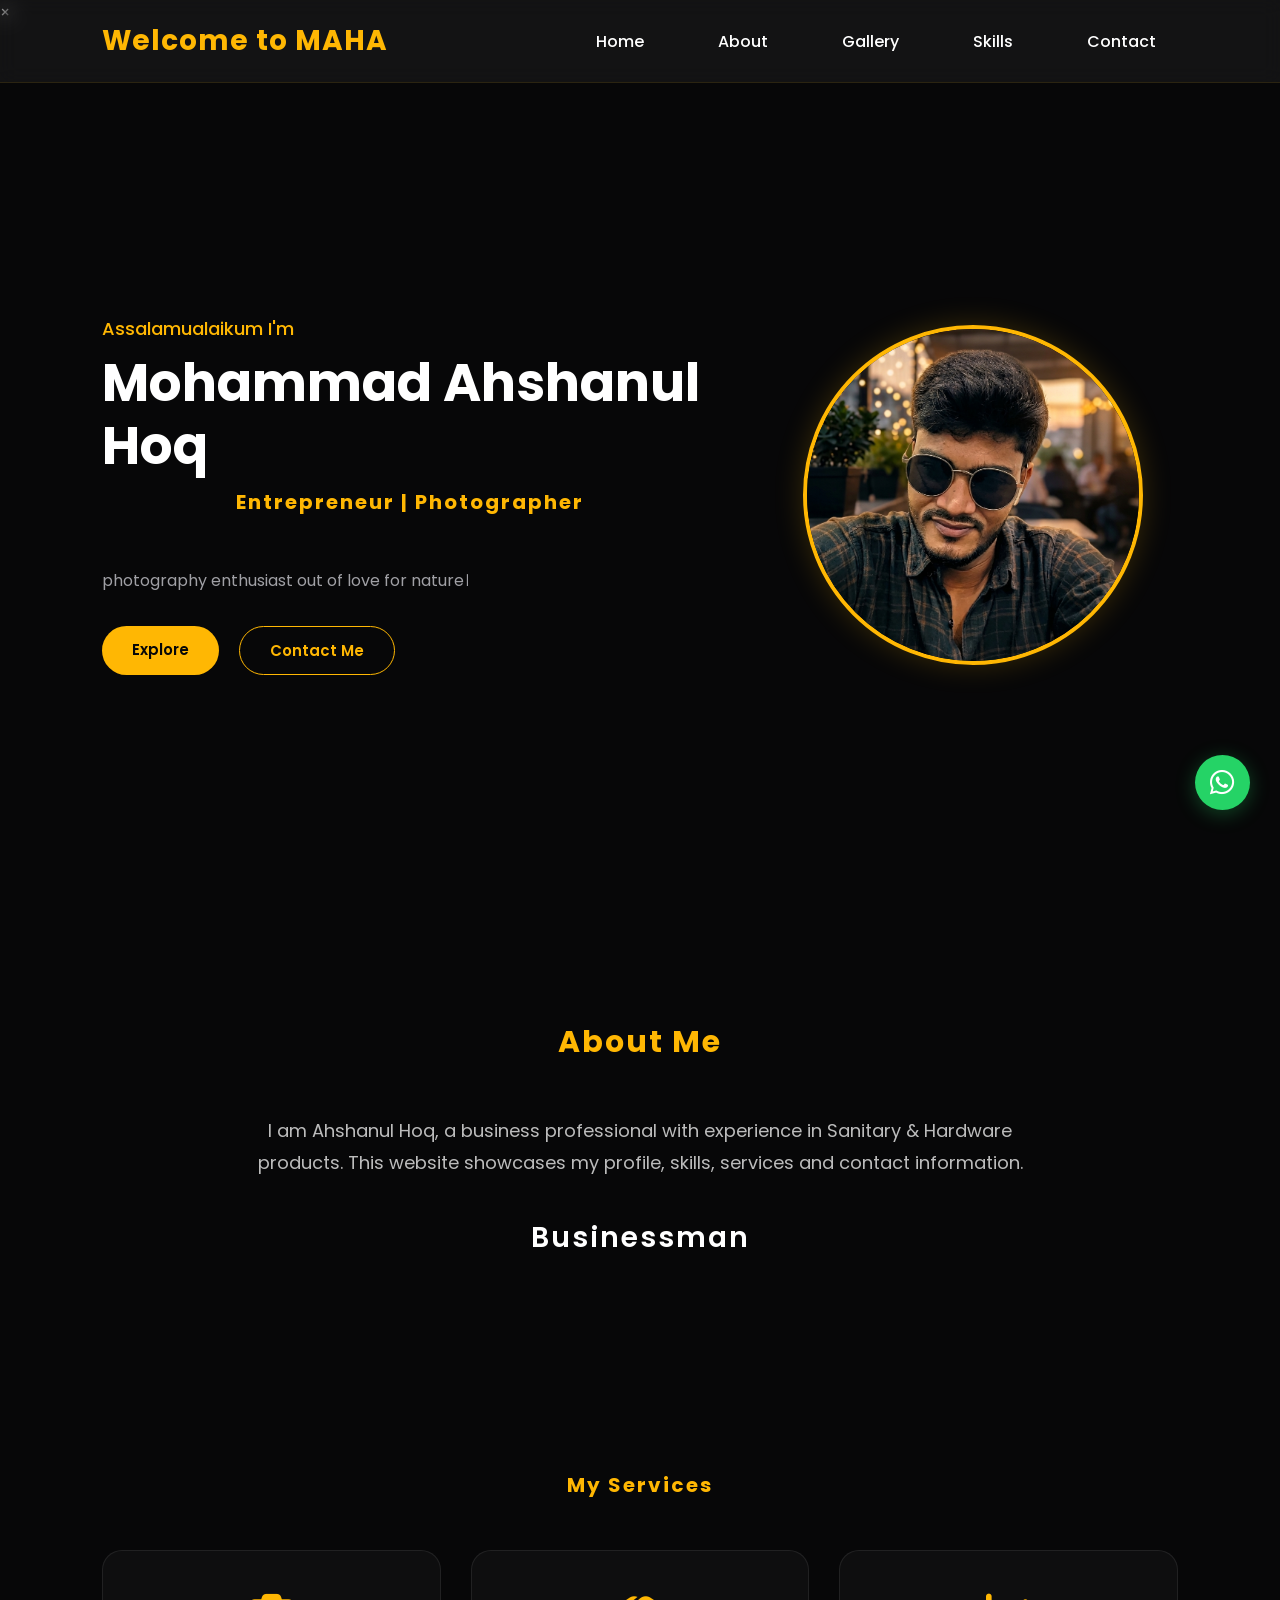
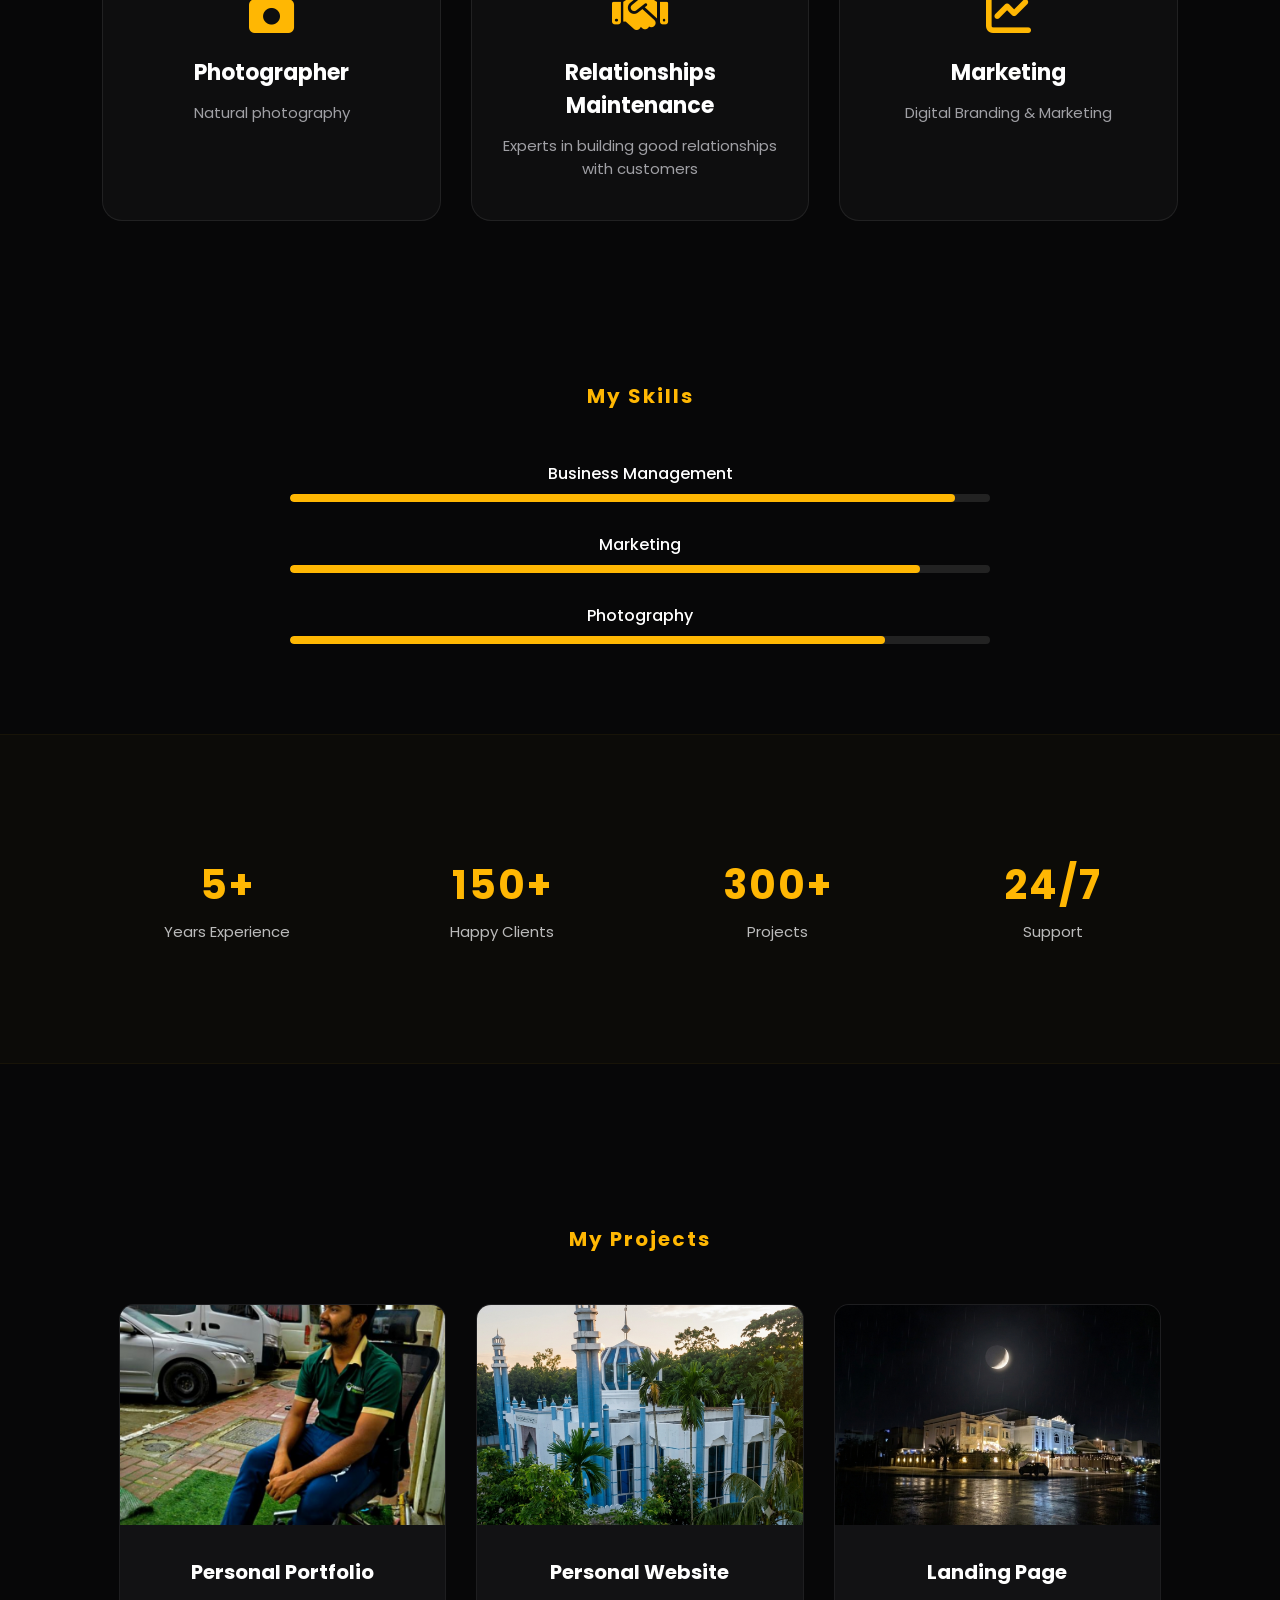
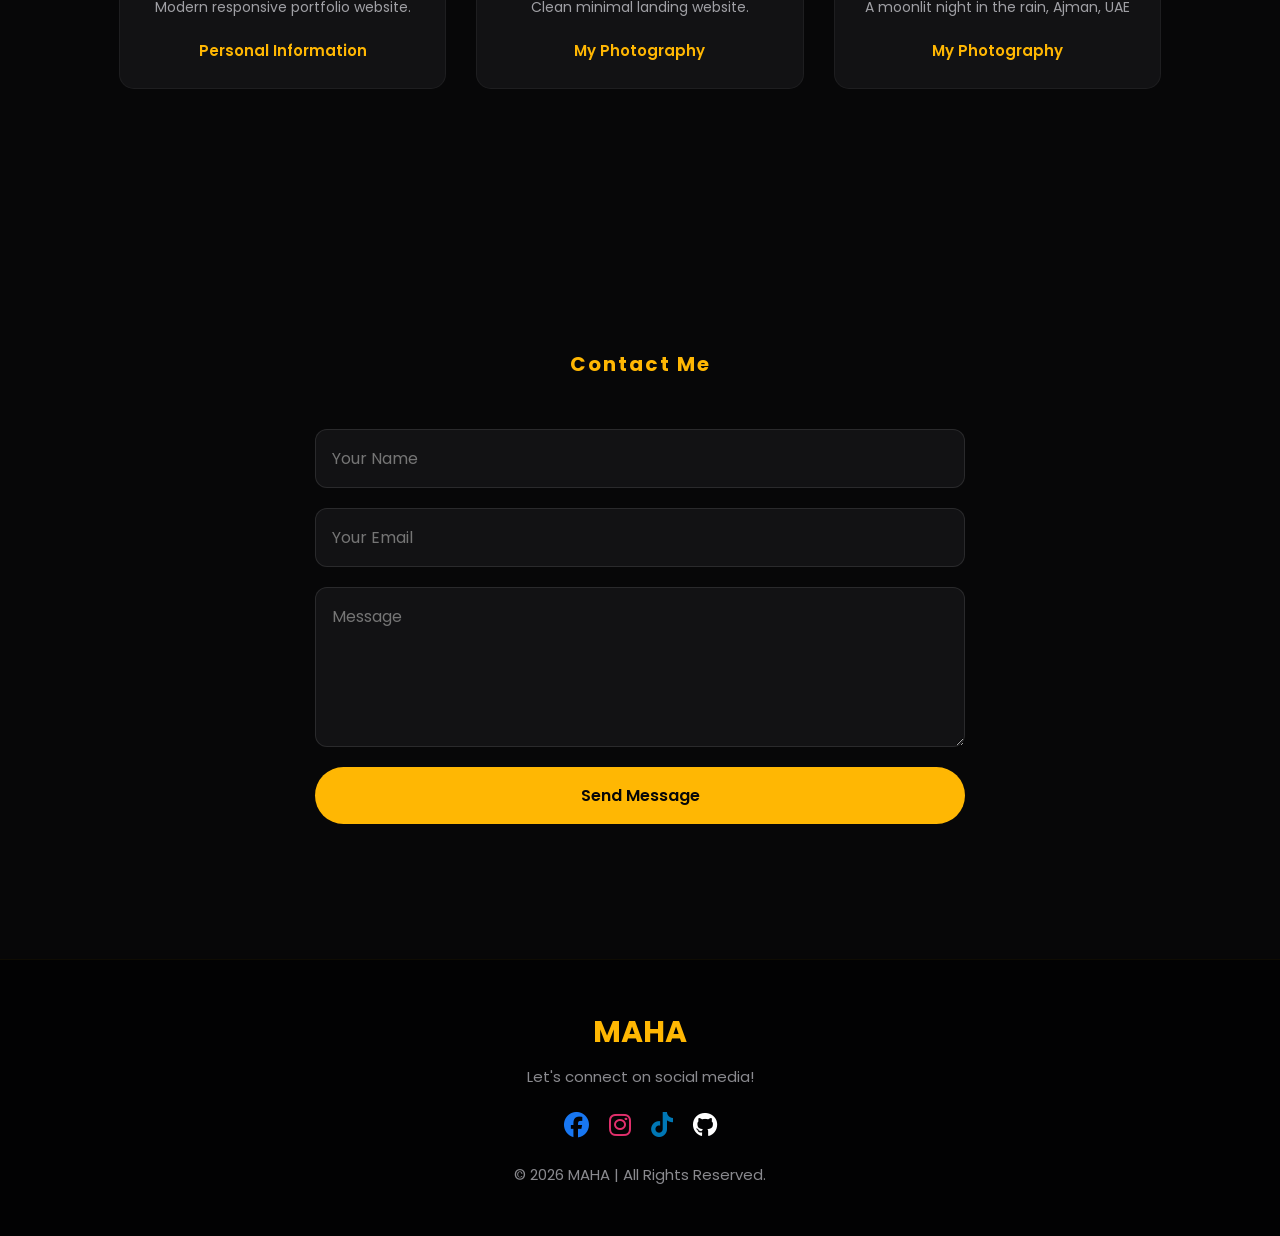
==== commit e3dfa70b: "Update index.html" ====
--- a/index.html
+++ b/index.html
@@ -1,6 +1,7 @@
 <!DOCTYPE html>
 <html lang="en">
 <head>
+    <link rel="canonical" href="https://ahshanulhoq.com/">
     <meta charset="UTF-8">
     <meta name="viewport" content="width=device-width, initial-scale=1.0">
     <title>MAHA | Portfolio</title>
@@ -9,7 +10,7 @@
     <meta property="og:title" content="Mohammad Ahshanul Hoq (MAHA)">
     <meta property="og:description" content="Official portfolio website of Mohammad Ahshanul Hoq.">
     <meta property="og:image" content="profile.jpg">
-    <meta property="og:url" content="https://mabir420.github.io/">
+    <meta property="og:url" content="https://ahshanulhoq.com/">
     <meta property="og:type" content="website">
 
     <link rel="stylesheet" href="style.css">
--- a/style.css
+++ b/style.css
@@ -0,0 +1,848 @@
+/* Reset & Base Styles */
+*{
+    margin: 0;
+    padding: 0;
+    box-sizing: border-box;
+    font-family: 'Poppins', sans-serif;
+}
+
+html {
+    scroll-behavior: smooth;
+}
+
+body {
+    background: #070708;
+    color: #ffffff;
+    overflow-x: hidden;
+}
+
+section {
+    padding: 100px 8%;
+}
+
+section h2 {
+    text-align: center;
+    font-size: 20px;
+    font-weight: 700;
+    margin-bottom: 50px;
+    letter-spacing: 2px;
+    color: #ffb703; /* Premium Gold Accent */
+}
+
+/* Preloader */
+#preloader {
+    position: fixed;
+    inset: 0;
+    background: #070708;
+    display: flex;
+    justify-content: center;
+    align-items: center;
+    z-index: 99999;
+    transition: opacity 0.6s ease, visibility 0.6s ease;
+}
+
+#preloader h1 {
+    font-size: 48px;
+    color: #ffb703;
+    letter-spacing: 8px;
+    animation: pulse 1.2s infinite;
+}
+
+@keyframes pulse {
+    50% { transform: scale(1.1); opacity: 0.6; }
+}
+
+/* Header & Navbar */
+header {
+    position: fixed;
+    top: 0;
+    left: 0;
+    width: 100%;
+    padding: 20px 8%;
+    display: flex;
+    justify-content: space-between;
+    align-items: center;
+    background: rgba(7, 7, 8, 0.75);
+    backdrop-filter: blur(12px);
+    border-bottom: 1px solid rgba(255, 183, 3, 0.1);
+    z-index: 1000;
+}
+
+.logo {
+    font-size: 28px;
+    font-weight: 700;
+    letter-spacing: 1px;
+    color: #ffb703;
+}
+
+.navbar {
+    display: flex;
+    align-items: center;
+}
+nav a {
+    display: inline-block;
+    margin: 0 10px;
+    padding: 8px 12px;
+    text-decoration: none;
+}
+
+nav {
+    display: flex;
+    align-items: center;
+    justify-content: center;
+    flex-wrap: wrap;
+    gap: 10px;
+}
+
+.nav-links {
+    display: flex;
+    list-style: none;
+    gap: 30px;
+}
+
+.nav-links a {
+    text-decoration: none;
+    color: #fff;
+    font-size: 16px;
+    font-weight: 500;
+    transition: 0.3s;
+}
+
+.nav-links a:hover, 
+.nav-links a.active {
+    color: #ffb703;
+}
+
+.menu-btn {
+    display: none;
+    font-size: 24px;
+    color: #fff;
+    cursor: pointer;
+}
+
+/* ==========================================
+   Fixed Social Links (Left Side) - Desktop
+   ========================================== */
+.fixed-social-links {
+    position: fixed;
+    left: 30px;
+    bottom: 50px;
+    display: flex;
+    flex-direction: column;
+    gap: 35px; /* আইকনের মাঝের দূরত্ব */
+    z-index: 999;
+}
+
+.fixed-social-links a {
+    font-size: 45px; /* বড় সাইজ */
+    transition: 0.4s;
+    display: inline-block;
+}
+
+.fixed-social-links a:hover {
+    transform: translateY(-5px) scale(1.1);
+    filter: brightness(1.2);
+}
+
+/* বাম পাশের আইকনের অরিজিনাল কালার */
+.fixed-social-links a:nth-child(1) { color: #1877F2; } /* Facebook */
+.fixed-social-links a:nth-child(2) { color: #E1306C; } /* Instagram */
+.fixed-social-links a:nth-child(3) { color: #FE2C55; } /* TikTok */
+.fixed-social-links a:nth-child(4) { color: #ffffff; } /* GitHub */
+
+/* WhatsApp Button */
+.whatsapp {
+    position: fixed;
+    bottom: 90px;
+    right: 30px;
+    width: 55px;
+    height: 55px;
+    background: #25D366;
+    border-radius: 50%;
+    display: flex;
+    justify-content: center;
+    align-items: center;
+    font-size: 28px;
+    color: #fff;
+    text-decoration: none;
+    box-shadow: 0 4px 20px rgba(37, 211, 102, 0.3);
+    transition: 0.3s;
+    z-index: 999;
+}
+
+.whatsapp:hover {
+    transform: scale(1.1);
+}
+
+/* Hero Section */
+.hero {
+    min-height: 100vh;
+    display: flex;
+    align-items: center;
+    justify-content: space-between;
+    padding-top: 140px;
+    gap: 50px;
+}
+
+.heroText {
+    flex: 1.2;
+}
+
+.heroText span {
+    color: #ffb703;
+    font-size: 18px;
+    font-weight: 500;
+}
+
+.heroText h1 {
+    font-size: 52px;
+    margin: 10px 0;
+    font-weight: 700;
+    line-height: 1.2;
+}
+
+#typing {
+    color: #fff;
+    font-size: 28px;
+    font-weight: 600;
+}
+
+.heroText p {
+    margin: 20px 0;
+    line-height: 1.8;
+    color: #a0a0a5;
+    font-size: 16px;
+}
+
+.buttons {
+    margin-top: 30px;
+    display: flex;
+    gap: 20px;
+}
+
+.btn, .btn2 {
+    padding: 12px 30px;
+    border-radius: 30px;
+    text-decoration: none;
+    font-weight: 600;
+    transition: 0.4s;
+    font-size: 15px;
+}
+
+.btn {
+    background: #ffb703;
+    color: #070708;
+}
+
+.btn:hover {
+    box-shadow: 0 5px 15px rgba(255, 183, 3, 0.4);
+    transform: translateY(-3px);
+}
+
+.btn2 {
+    border: 1px solid #ffb703;
+    color: #ffb703;
+}
+
+.btn2:hover {
+    background: #ffb703;
+    color: #070708;
+    transform: translateY(-3px);
+}
+
+.heroImage {
+    flex: 0.8;
+    display: flex;
+    justify-content: center;
+}
+
+.heroImage img {
+    width: 340px;
+    height: 340px;
+    border-radius: 50%;
+    object-fit: cover;
+    border: 4px solid #ffb703;
+    box-shadow: 0 0 30px rgba(255, 183, 3, 0.2);
+}
+
+/* About Section */
+.about p {
+    max-width: 800px;
+    margin: auto;
+    text-align: center;
+    color: #bcbcbc;
+    line-height: 1.9;
+    font-size: 18px;
+}
+
+/* Services Section */
+.cards {
+    display: grid;
+    grid-template-columns: repeat(auto-fit, minmax(280px, 1fr));
+    gap: 30px;
+}
+
+.card {
+    background: rgba(255, 255, 255, 0.03);
+    border: 1px solid rgba(255, 255, 255, 0.08);
+    border-radius: 20px;
+    padding: 40px 30px;
+    text-align: center;
+    transition: 0.4s;
+}
+
+.card:hover {
+    transform: translateY(-10px);
+    border-color: #ffb703;
+    box-shadow: 0 10px 25px rgba(255, 183, 3, 0.1);
+}
+
+.card i {
+    font-size: 45px;
+    color: #ffb703;
+    margin-bottom: 20px;
+}
+
+.card h3 {
+    font-size: 22px;
+    margin-bottom: 12px;
+}
+
+.card p {
+    color: #a0a0a5;
+    font-size: 15px;
+}
+
+/* Skills Section */
+.skill {
+    margin: 30px auto;
+    max-width: 700px;
+}
+
+.skill p {
+    margin-bottom: 8px;
+    font-weight: 500;
+}
+
+.bar {
+    width: 100%;
+    height: 8px;
+    background: #222;
+    border-radius: 10px;
+    overflow: hidden;
+}
+
+.bar span {
+    display: block;
+    height: 100%;
+    background: #ffb703;
+    border-radius: 10px;
+}
+
+/* Stats Section */
+.stats {
+    display: grid;
+    grid-template-columns: repeat(auto-fit, minmax(200px, 1fr));
+    gap: 25px;
+    background: rgba(255, 183, 3, 0.02);
+    border-top: 1px solid rgba(255, 183, 3, 0.05);
+    border-bottom: 1px solid rgba(255, 183, 3, 0.05);
+}
+
+.stat {
+    text-align: center;
+    padding: 20px;
+}
+
+.stat h2 {
+    font-size: 40px;
+    color: #ffb703;
+    margin-bottom: 5px;
+}
+
+.stat p {
+    color: #bcbcbc;
+    font-size: 15px;
+}
+
+/* Portfolio Section */
+.project-container {
+    display: grid;
+    grid-template-columns: repeat(auto-fit, minmax(300px, 1fr));
+    gap: 30px;
+}
+
+.project-card {
+    background: #121214;
+    border-radius: 15px;
+    overflow: hidden;
+    border: 1px solid rgba(255, 255, 255, 0.05);
+    transition: 0.4s;
+}
+
+.project-card:hover {
+    transform: translateY(-5px);
+    border-color: #ffb703;
+}
+
+.project-card img {
+    width: 100%;
+    height: 220px;
+    object-fit: cover;
+}
+
+.project-content {
+    padding: 25px;
+}
+
+.project-content h3 {
+    font-size: 20px;
+    margin-bottom: 10px;
+}
+
+.project-content p {
+    color: #a0a0a5;
+    font-size: 14px;
+    margin-bottom: 20px;
+}
+
+.project-content a {
+    text-decoration: none;
+    color: #ffb703;
+    font-weight: 600;
+    font-size: 15px;
+    border-bottom: 1px solid transparent;
+    transition: 0.3s;
+}
+
+.project-content a:hover {
+    border-color: #ffb703;
+}
+
+/* Contact Section */
+#contact-form {
+    display: flex;
+    flex-direction: column;
+    gap: 20px;
+    max-width: 650px;
+    margin: auto;
+}
+
+#contact-form input, #contact-form textarea {
+    width: 100%;
+    padding: 16px;
+    background: #121214;
+    color: #fff;
+    border: 1px solid rgba(255, 255, 255, 0.1);
+    border-radius: 12px;
+    font-size: 16px;
+    outline: none;
+    transition: 0.3s;
+}
+
+#contact-form input:focus, #contact-form textarea:focus {
+    border-color: #ffb703;
+}
+
+#contact-form textarea {
+    height: 160px;
+    resize: vertical;
+}
+
+#contact-form button {
+    padding: 16px;
+    border: none;
+    border-radius: 30px;
+    background: #ffb703;
+    color: #070708;
+    font-size: 16px;
+    font-weight: 600;
+    cursor: pointer;
+    transition: 0.3s;
+}
+
+#contact-form button:hover {
+    background: #e0a102;
+}
+
+/* Footer Section */
+.footer {
+    background: #020203;
+    text-align: center;
+    padding: 50px 20px;
+    border-top: 1px solid rgba(255, 183, 3, 0.05);
+}
+
+.footer h2 {
+    font-size: 30px;
+    color: #ffb703;
+    margin-bottom: 10px;
+}
+
+.footer p {
+    color: #8a8a8f;
+    font-size: 15px;
+}
+
+/* ==========================================
+   Footer Social Links (নিচের ফুটার আইকন)
+   ========================================== */
+.footer-social-links {
+    margin: 25px 0;
+    display: flex;
+    justify-content: center;
+    gap: 20px; /* আইকনগুলোর মাঝের দূরত্ব */
+}
+
+.footer-social-links a {
+    font-size: 25px; /* আইকনগুলোর সাইজ */
+    text-decoration: none;
+    transition: 0.3s ease;
+    display: inline-flex;
+    justify-content: center;
+    align-items: center;
+}
+
+.footer-social-links a:hover {
+    transform: translateY(-5px);
+    filter: brightness(1.2);
+}
+
+/* ফুটার আইকনগুলোর অরজিনাল ব্র্যান্ড কালার */
+.footer-social-links a:nth-child(1) { color: #1877F2; } /* Facebook */
+.footer-social-links a:nth-child(2) { color: #E1306C; } /* Instagram */
+.footer-social-links a:nth-child(3) { color: #0077B5; } /* LinkedIn */
+.footer-social-links a:nth-child(4) { color: #ffffff; } /* GitHub */
+
+.copyright {
+    margin-top: 25px;
+    font-size: 13px;
+    color: #666;
+}
+
+/* ==========================================
+   Responsive Media Queries
+   ========================================== */
+@media(max-width: 900px) {
+    header { padding: 20px 5%; }
+    section { padding: 80px 5%; }
+    
+    .menu-btn { display: block; }
+    
+    .nav-links {
+        display: none;
+        flex-direction: column;
+        position: absolute;
+        top: 100%;
+        left: 0;
+        width: 100%;
+        background: #070708;
+        padding: 30px;
+        border-bottom: 1px solid rgba(255, 183, 3, 0.1);
+        gap: 20px;
+        text-align: center;
+    }
+    
+    .nav-links.active { display: flex; }
+    
+    /* মোবাইলের স্ক্রিনে ভাসমান আইকনগুলো নিচে সুন্দরভাবে সাজানো থাকবে */
+    .fixed-social-links {
+        display: flex;
+        flex-direction: row;      
+        left: 50%;
+        transform: translateX(-50%);
+        bottom: 20px;    
+        gap: 25px;        
+    }
+
+    .fixed-social-links a {
+        font-size: 32px;   
+    }
+
+    .hero {
+        flex-direction: column-reverse;
+        text-align: center;
+        padding-top: 120px;
+        gap: 30px;
+    }
+    
+    .heroText h1 { font-size: 38px; }
+    .heroImage img { width: 260px; height: 260px; }
+    .buttons { justify-content: center; }
+}
+.about {
+    padding: 60px 20px;
+    max-width: 900px;
+    margin: auto;
+    text-align: center;
+}
+
+.about h1 {
+    font-size: 45px;
+    margin-bottom: 20px;
+}
+
+.about h2 {
+    font-size: 30px;
+    margin-top: 35px;
+}
+
+.about p {
+    font-size: 18px;
+    line-height: 1.8;
+}
+
+.timeline {
+    margin-top: 40px;
+}
+
+.event {
+    background: rgba(255,255,255,0.08);
+    padding: 20px;
+    margin: 20px 0;
+    border-radius: 15px;
+}
+
+.event h3 {
+    font-size: 28px;
+}
+.profile img {
+    width: 180px;
+    height: 180px;
+    object-fit: cover;
+    border-radius: 50%;
+    border: 4px solid goldenrod;
+}
+
+.profile h2 {
+    margin-top: 20px;
+}
+.timeline {
+    position: relative;
+    max-width: 700px;
+    margin: 50px auto;
+}
+
+.timeline::before {
+    content: "";
+    position: absolute;
+    width: 3px;
+    background: goldenrod;
+    top: 0;
+    bottom: 0;
+    left: 50%;
+    transform: translateX(-50%);
+}
+
+.event {
+    position: relative;
+    width: 45%;
+    padding: 20px;
+    background: rgba(255,255,255,0.08);
+    border-radius: 15px;
+    margin: 30px 0;
+}
+
+.event:nth-child(odd) {
+    left: 0;
+}
+
+.event:nth-child(even) {
+    left: 55%;
+}
+
+.event h3 {
+    color: goldenrod;
+}
+
+@media(max-width:768px){
+
+    .timeline::before {
+        left: 10px;
+    }
+
+    .event {
+        width: 85%;
+        left: 30px !important;
+    }
+
+}
+
+.gallery {
+    padding: 60px 20px;
+    text-align: center;
+}
+
+.gallery h1 {
+    font-size: 45px;
+    color: goldenrod;
+}
+
+.gallery-box {
+    display: grid;
+    grid-template-columns: repeat(auto-fit, minmax(250px, 1fr));
+    gap: 30px;
+    margin-top: 40px;
+}
+
+.photo-card {
+    background: rgba(255,255,255,0.08);
+    padding: 20px;
+    border-radius: 15px;
+    transition: 0.3s;
+}
+
+.photo-card:hover {
+    transform: translateY(-10px);
+}
+
+.photo-card img {
+    width: 100%;
+    height: 250px;
+    object-fit: cover;
+    border-radius: 12px;
+}
+
+.photo-card h3 {
+    color: goldenrod;
+    margin-top: 15px;
+}
+
+.photo-card p {
+    line-height: 1.6;
+}
+.gallery-btn {
+    display: inline-block;
+    margin-top: 30px;
+    padding: 12px 30px;
+    background: goldenrod;
+    color: black;
+    text-decoration: none;
+    border-radius: 30px;
+    font-weight: bold;
+    transition: 0.3s;
+}
+
+.gallery-btn:hover {
+    transform: scale(1.05);
+}
+.image-viewer {
+    display: none;
+    position: fixed;
+    inset: 0;
+    background: rgba(0,0,0,0.9);
+    justify-content: center;
+    align-items: center;
+    z-index: 999;
+}
+
+.image-viewer img {
+    max-width: 90%;
+    max-height: 90%;
+    border-radius: 15px;
+}
+.skills {
+    padding: 60px 20px;
+    text-align: center;
+}
+
+.skills h1 {
+    font-size: 45px;
+    color: goldenrod;
+    margin-bottom: 40px;
+}
+
+.skill-box {
+    display: grid;
+    grid-template-columns: repeat(auto-fit, minmax(250px, 1fr));
+    gap: 30px;
+    max-width: 1000px;
+    margin: auto;
+}
+
+.skill-card {
+    background: rgba(255,255,255,0.08);
+    padding: 30px;
+    border-radius: 20px;
+    transition: 0.3s;
+}
+
+.skill-card:hover {
+    transform: translateY(-10px);
+}
+
+.skill-card h2 {
+    color: goldenrod;
+}
+
+.skill-card p {
+    line-height: 1.7;
+}
+.menu-btn{
+    display:none;
+    font-size:30px;
+    background:none;
+    border:none;
+    color:goldenrod;
+    cursor:pointer;
+}
+
+@media(max-width:768px){
+
+    .menu-btn{
+        display:block;
+    }
+
+    .nav-links{
+        display:none;
+        flex-direction:column;
+        position:absolute;
+        top:70px;
+        right:20px;
+        background:#000;
+        padding:20px;
+        border-radius:15px;
+    }
+
+    .nav-links.show{
+        display:flex;
+    }
+}
+.menu-btn{
+    display:none;
+    background:none;
+    border:none;
+    color:goldenrod;
+    font-size:30px;
+}
+
+@media(max-width:768px){
+
+.menu-btn{
+    display:block;
+}
+
+.nav-links{
+    display:none;
+    flex-direction:column;
+    position:absolute;
+    right:20px;
+    top:70px;
+    background:#000;
+    padding:20px;
+    border-radius:15px;
+}
+
+.nav-links.show{
+    display:flex;
+}
+
+}
+.menu-btn{
+    font-size:22px !important;
+    padding:5px;
+}
+.menu-btn{
+    margin-left: auto;
+    margin-right: 10px;
+}
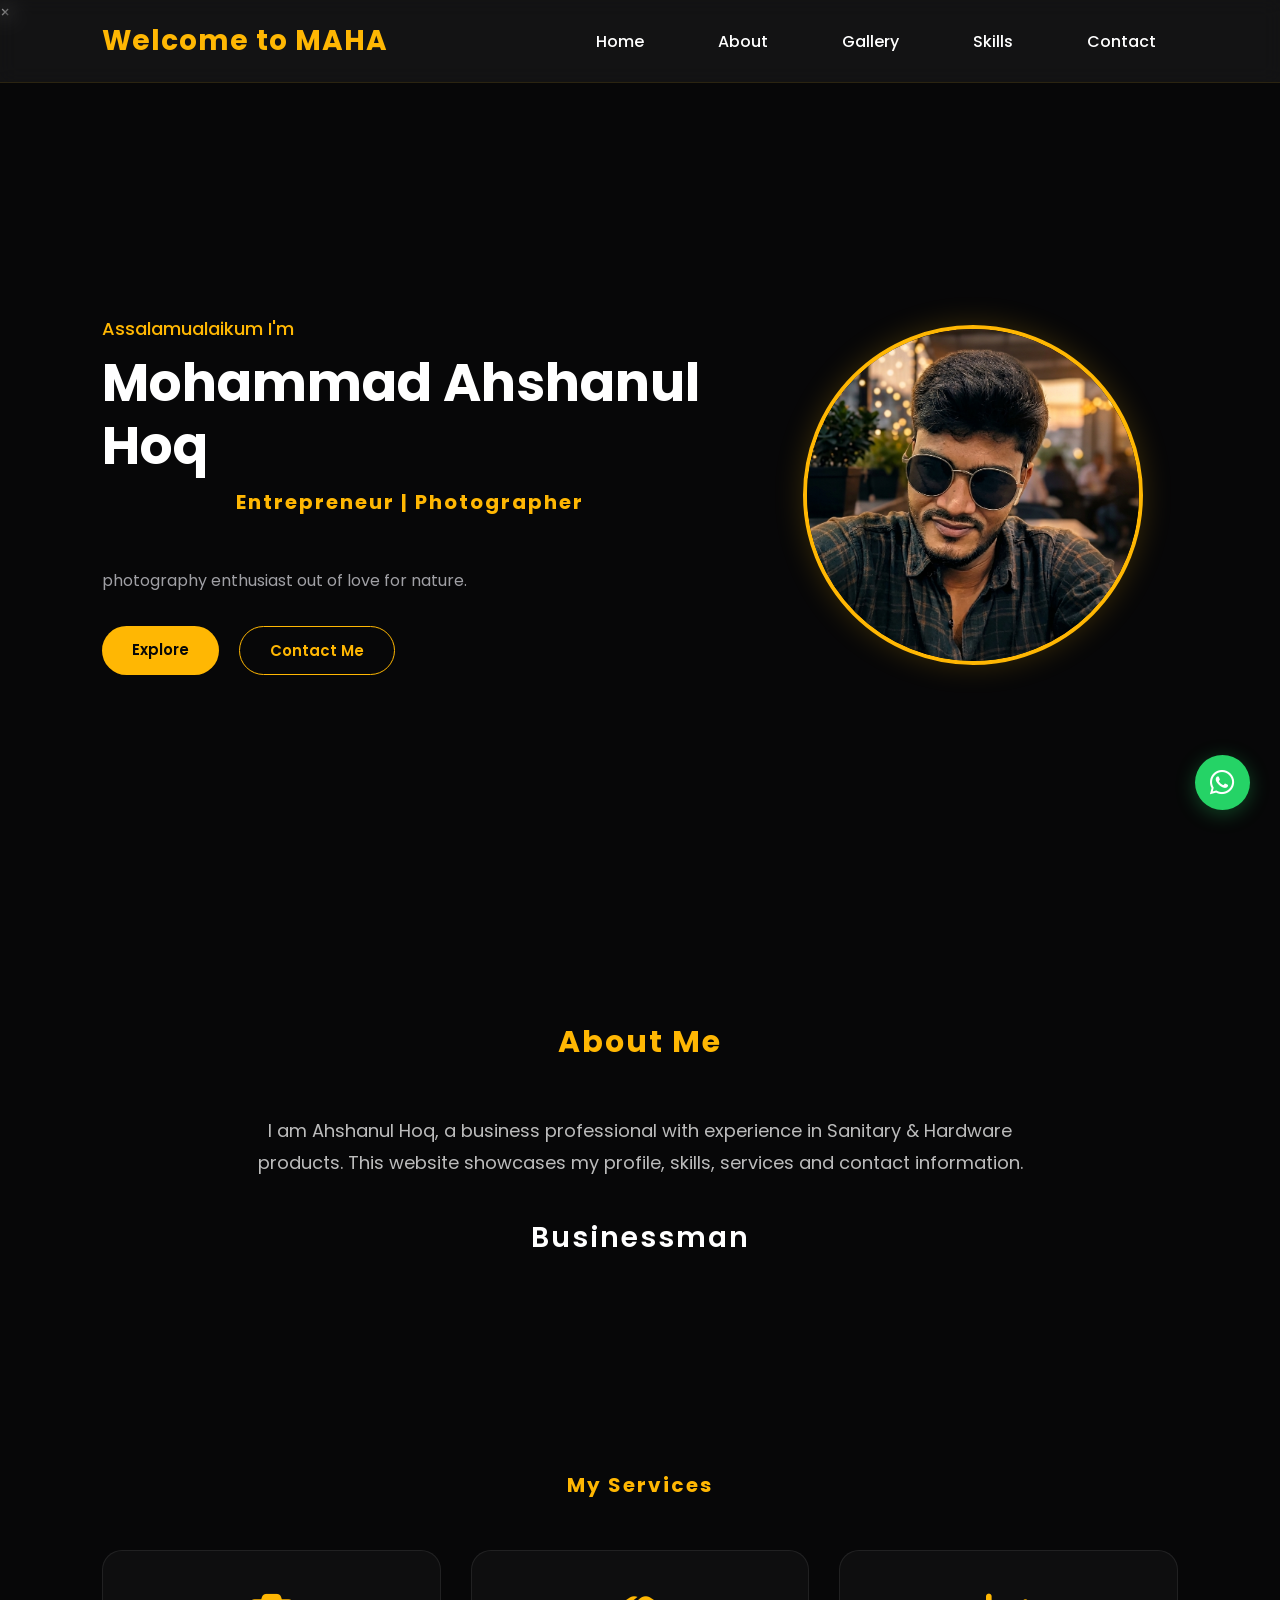
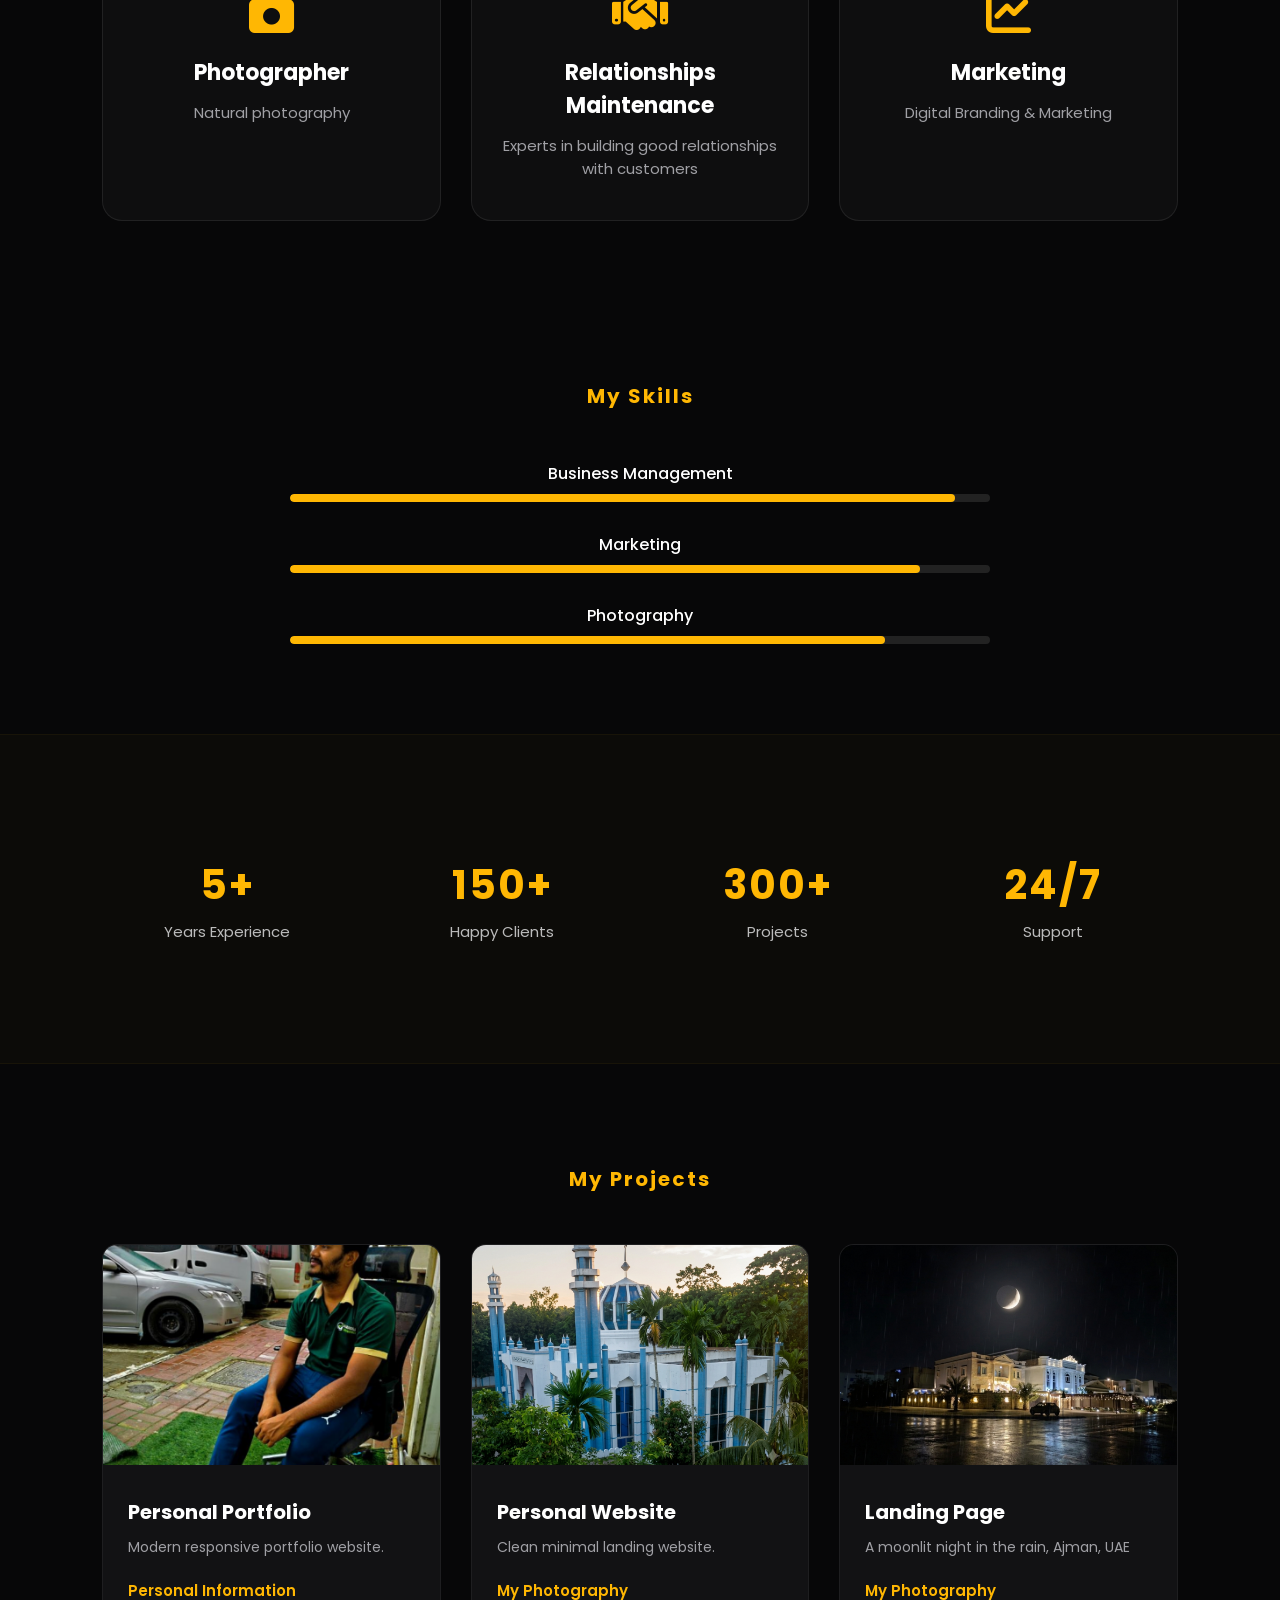
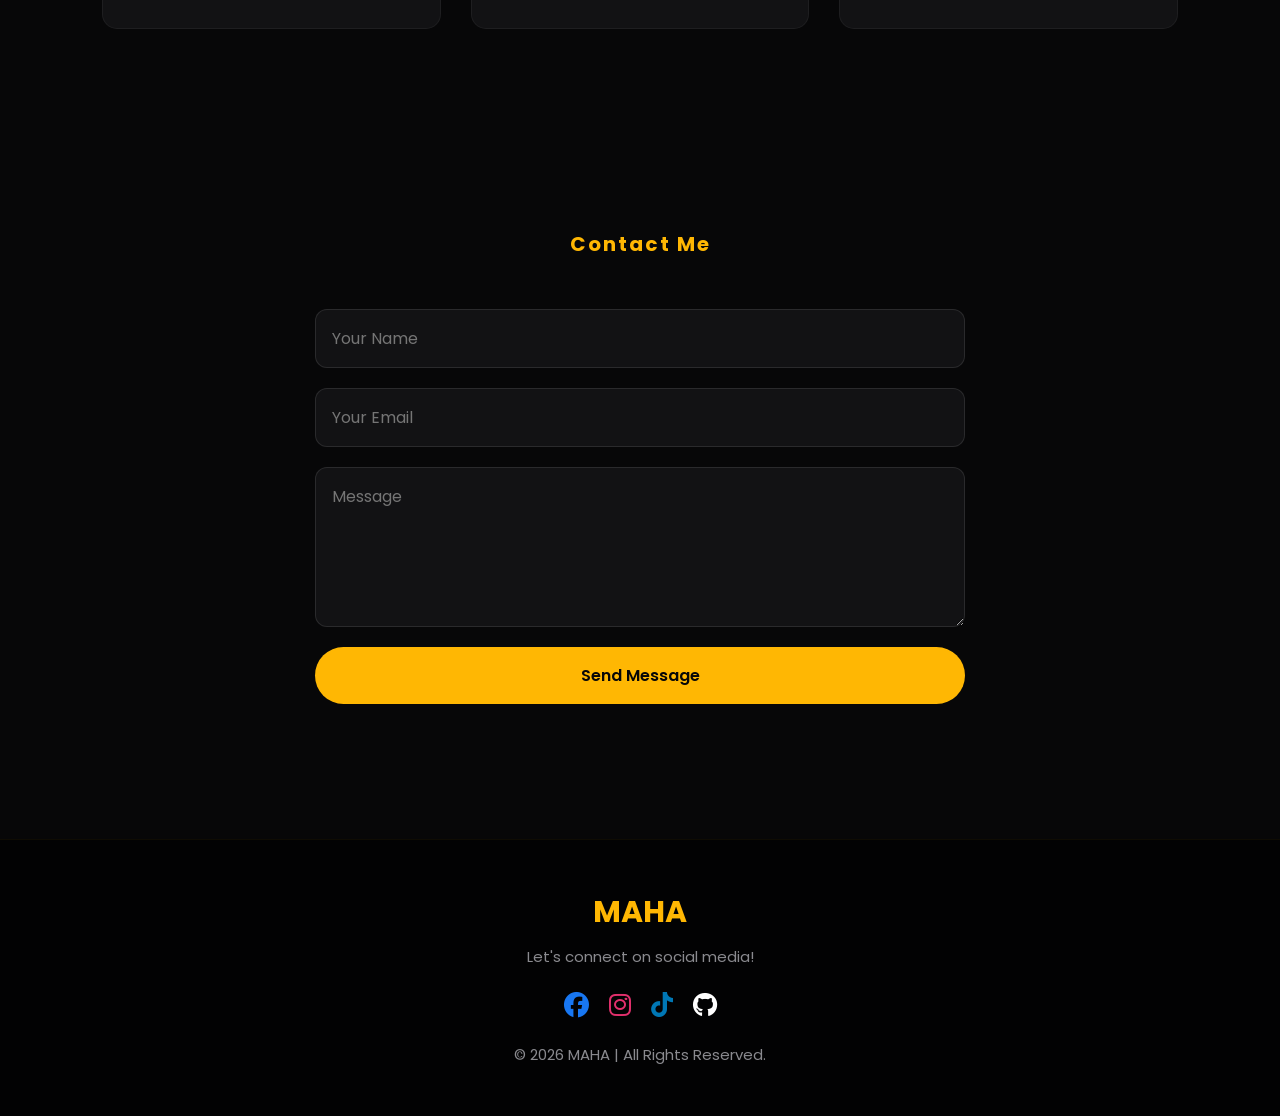
==== commit d8d6cb6f: "Create index.html" ====
--- a/index.html
+++ b/index.html
@@ -25,8 +25,8 @@
       "@type": "Person",
       "name": "Mohammad Ahshanul Hoq",
       "alternateName": "MAHA",
-      "url": "https://mabir420.github.io/",
-      "image": "https://mabir420.github.io/images/profile.jpg",
+      "url": "https://ahshanulhoq.com/",
+      "image": "https://ahshanulhoq.com/profile.jpg",
       "jobTitle": "Business",
       "sameAs": [
         "https://www.facebook.com/ahoqabir",
@@ -41,9 +41,6 @@
         <i class="fab fa-whatsapp"></i>
     </a>
 
-    
-    </div>
-
     <div id="preloader">
         <h1>MAHA</h1>
     </div>
@@ -53,38 +50,35 @@
         <img id="lightbox-img" src="" alt="">
     </div>
 
-    
-      <header>
-    <h2 class="logo">Welcome to MAHA</h2>
-
-    <button class="menu-btn" id="menuBtn">
-        ☰
-    </button>
-
-    <nav class="navbar">
-        <ul class="nav-links" id="navLinks">
-            <li><a href="index.html">Home</a></li>
-            <li><a href="about.html">About</a></li>
-            <li><a href="gallery.html">Gallery</a></li>
-            <li><a href="skills.html">Skills</a></li>
-            <li><a href="contact.html">Contact</a></li>
-        </ul>
-    </nav>
-</header>
+    <header>
+        <h2 class="logo">Welcome to MAHA</h2>
+
+        <button class="menu-btn" id="menuBtn">
+            ☰
+        </button>
+
+        <nav class="navbar">
+            <ul class="nav-links" id="navLinks">
+                <li><a href="index.html">Home</a></li>
+                <li><a href="about.html">About</a></li>
+                <li><a href="gallery.html">Gallery</a></li>
+                <li><a href="#skills">Skills</a></li>
+                <li><a href="contact.html">Contact</a></li>
+            </ul>
+        </nav>
+    </header>
 
     <section class="hero" id="home" data-aos="fade-up">
         <div class="heroText">
             <span>Assalamualaikum I'm</span>
             <h1>Mohammad Ahshanul Hoq</h1>
-            <h2            >Entrepreneur | Photographer</h2>
-            <p>photography enthusiast out of love for nature।</p>
+            <h2>Entrepreneur | Photographer</h2>
+            <p>photography enthusiast out of love for nature.</p>
             
             <div class="buttons">
                 <a href="#about" class="btn">Explore</a>
                 <a href="#contact" class="btn2">Contact Me</a>
             </div>
-
-     
         </div>
 
         <div class="heroImage">
@@ -164,37 +158,33 @@
         </div>
     </section>
 
-   
-        <div class="gallery">
-            <section id="projects" class="projects">
-                <h2>My Projects</h2>
-                <div class="project-container">
-                    <div class="project-card">
-                        <img src="project1.jpg" alt="Portfolio Website">
-                        <div class="project-content">
-                            <h3>Personal Portfolio</h3>
-                            <p>Modern responsive portfolio website.</p>
-                            <a href="#">Personal Information</a>
-                        </div>
-                    </div>
-                    <div class="project-card">
-                        <img src="project2.jpg" alt="Personal Website">
-                        <div class="project-content">
-                            <h3>Personal Website</h3>
-                            <p>Clean minimal landing website.</p> 
-                            <a href="#">My Photography</a>
-                        </div>
-                    </div>
-                    <div class="project-card">
-                        <img src="project3.jpg" alt="Landing Page">
-                        <div class="project-content">
-                            <h3>Landing Page</h3>
-                            <p>A moonlit night in the rain, Ajman, UAE</p>
-                            <a href="#">My Photography</a>
-                        </div>
-                    </div>
+    <section id="projects" class="projects">
+        <h2>My Projects</h2>
+        <div class="project-container">
+            <div class="project-card">
+                <img src="project1.jpg" alt="Portfolio Website">
+                <div class="project-content">
+                    <h3>Personal Portfolio</h3>
+                    <p>Modern responsive portfolio website.</p>
+                    <a href="#">Personal Information</a>
                 </div>
-            </section>
+            </div>
+            <div class="project-card">
+                <img src="project2.jpg" alt="Personal Website">
+                <div class="project-content">
+                    <h3>Personal Website</h3>
+                    <p>Clean minimal landing website.</p> 
+                    <a href="gallery.html">My Photography</a>
+                </div>
+            </div>
+            <div class="project-card">
+                <img src="project3.jpg" alt="Landing Page">
+                <div class="project-content">
+                    <h3>Landing Page</h3>
+                    <p>A moonlit night in the rain, Ajman, UAE</p>
+                    <a href="gallery.html">My Photography</a>
+                </div>
+            </div>
         </div>
     </section>
 
@@ -216,7 +206,7 @@
         <div class="footer-social-links">
             <a href="https://www.facebook.com/ahoqabir" target="_blank" rel="noopener noreferrer"><i class="fab fa-facebook"></i></a>
             <a href="https://www.instagram.com/ahoqabir" target="_blank" rel="noopener noreferrer"><i class="fab fa-instagram"></i></a>
-            <a href="https://WWW.tiktok.com/@ahshan_abir" target="_blank" rel="noopener noreferrer"><i class="fab fa-tiktok"></i></a>
+            <a href="https://www.tiktok.com/@ahshan_abir" target="_blank" rel="noopener noreferrer"><i class="fab fa-tiktok"></i></a>
             <a href="https://github.com/mabir420" target="_blank" rel="noopener noreferrer"><i class="fab fa-github"></i></a>
         </div>
         <p class="copyright">© 2026 MAHA | All Rights Reserved.</p>
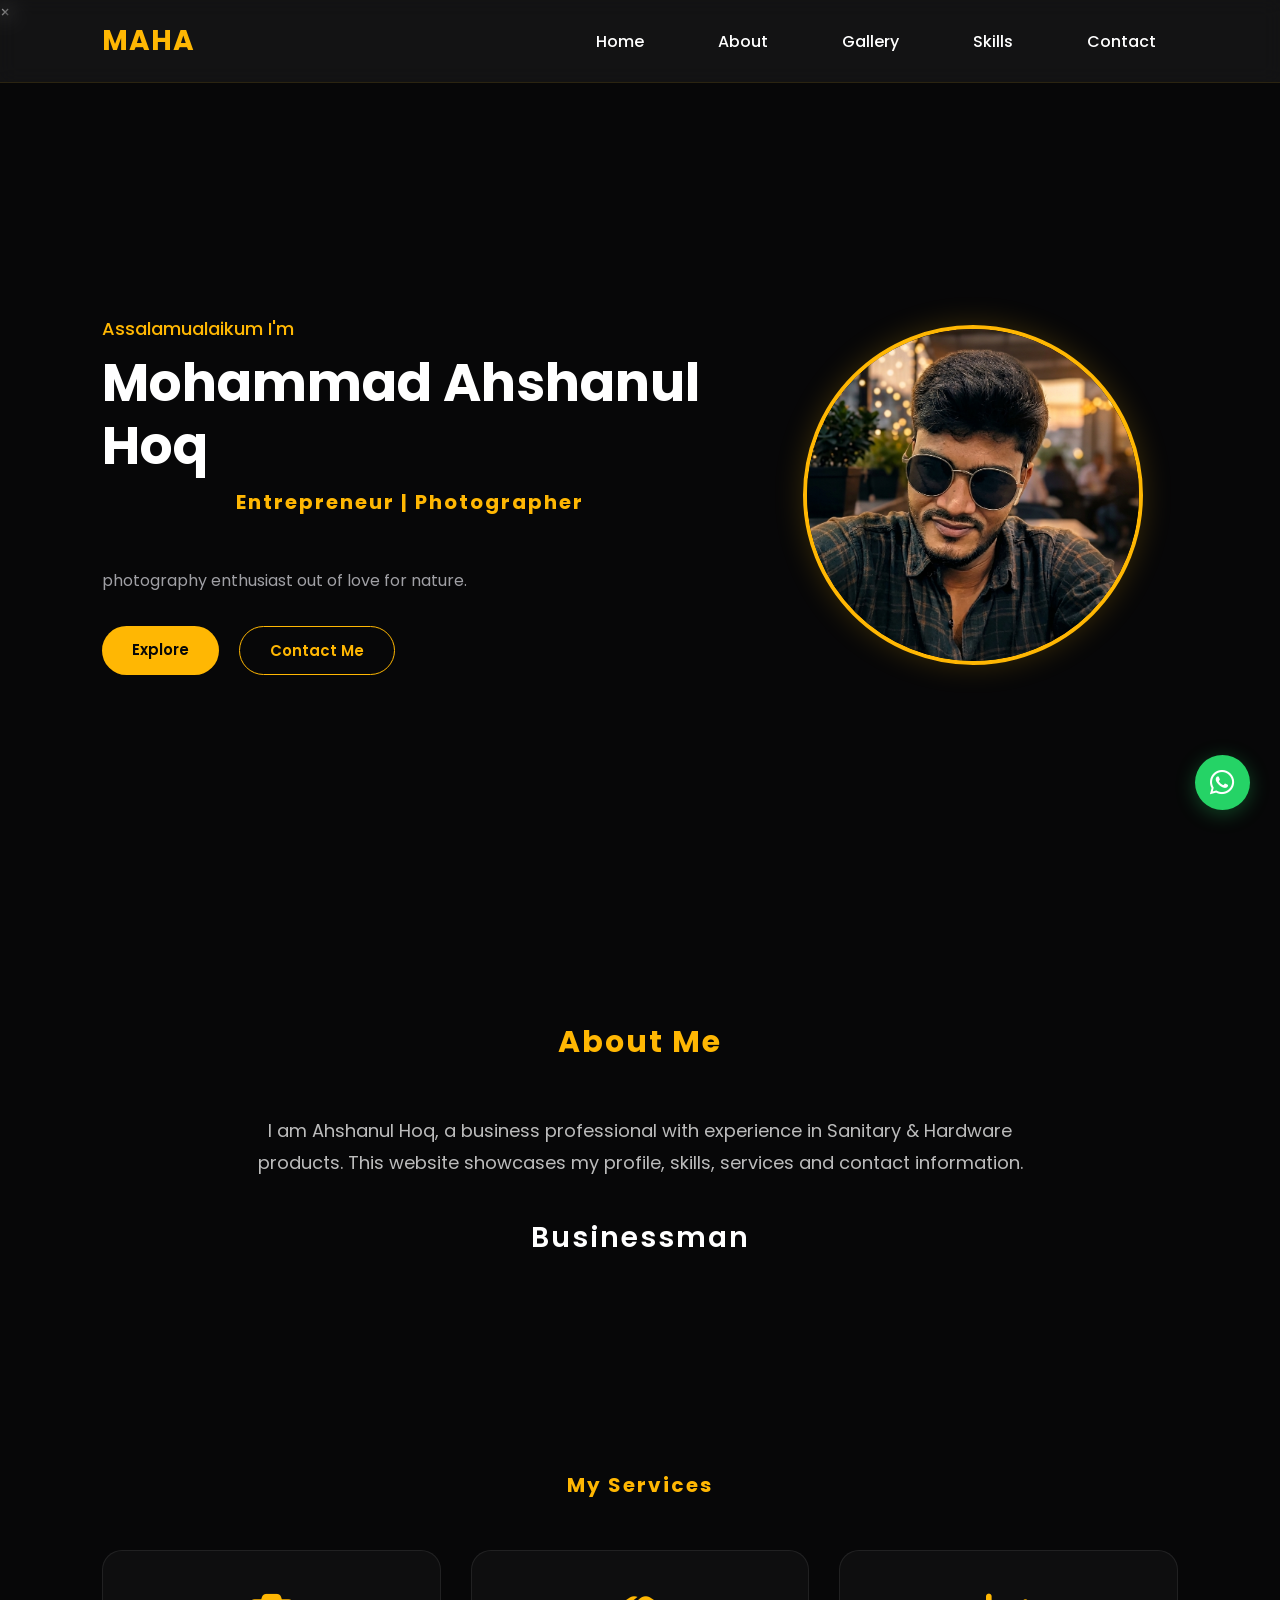
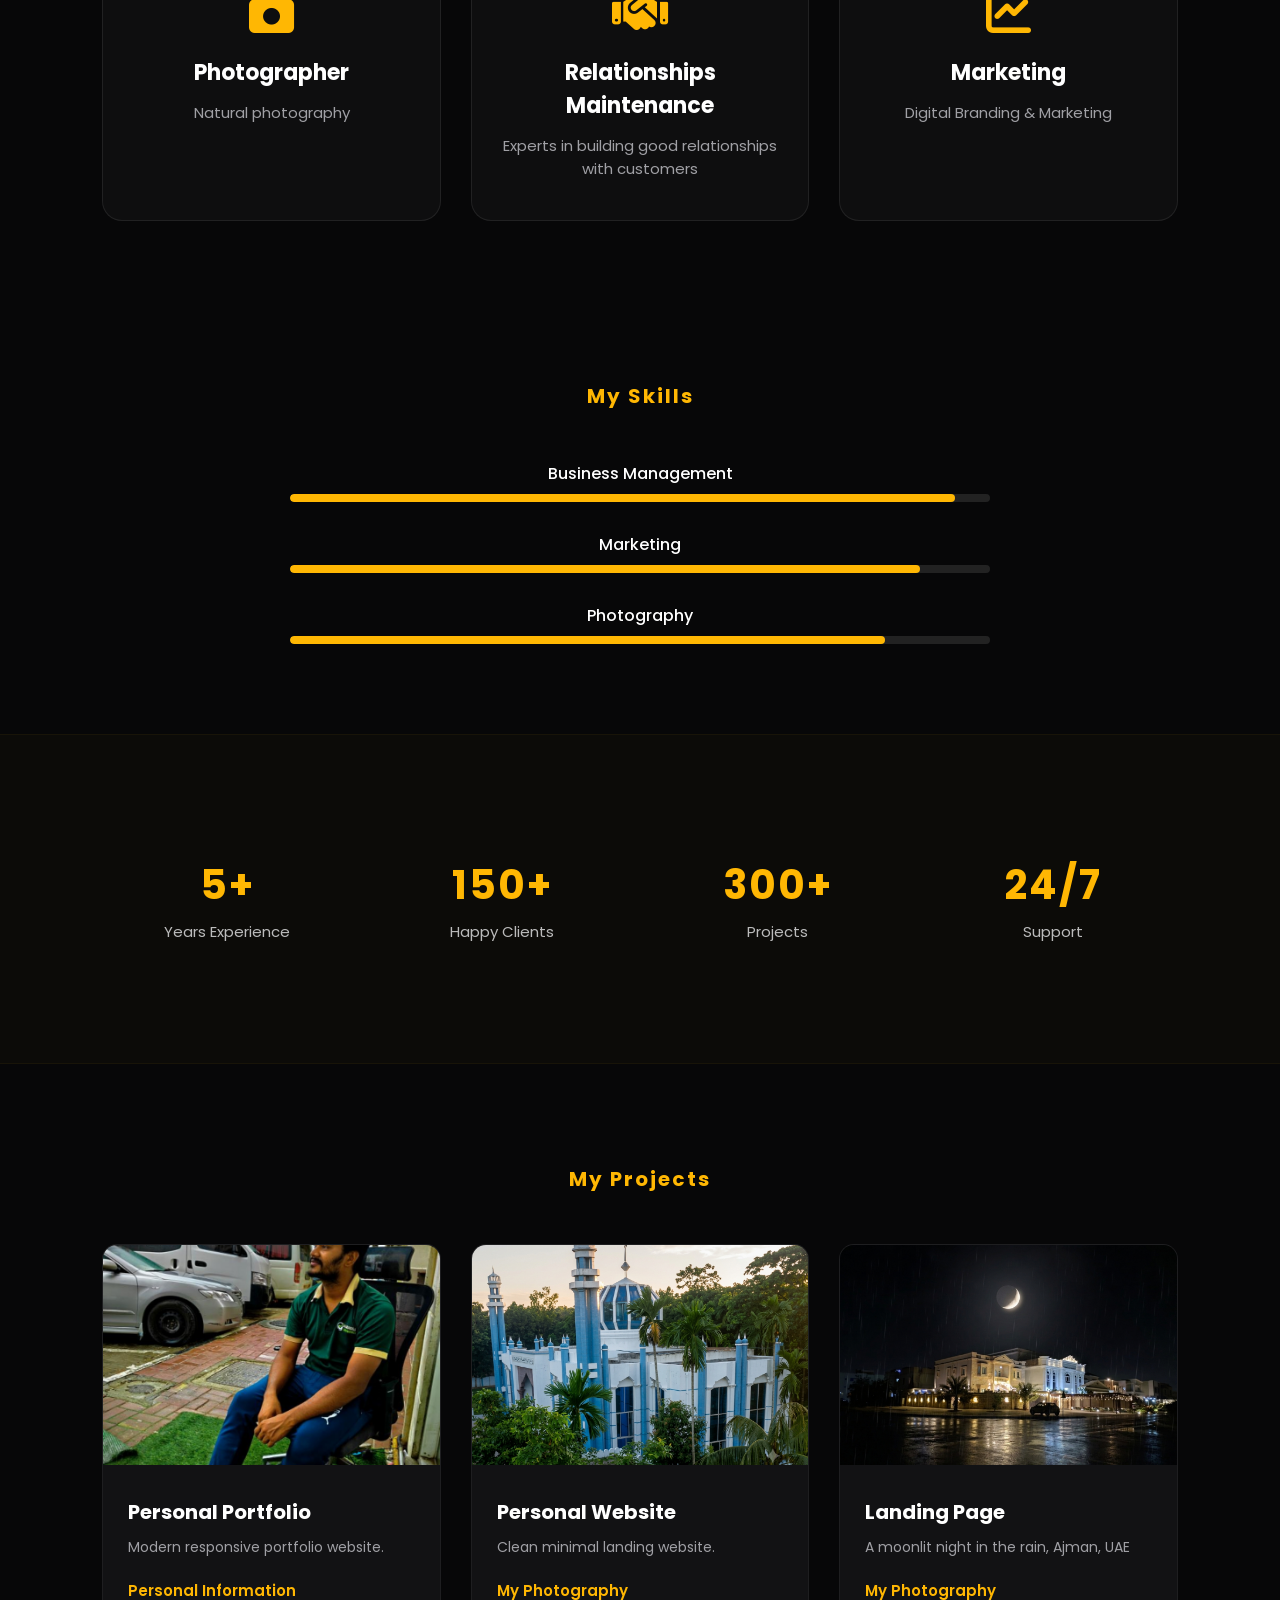
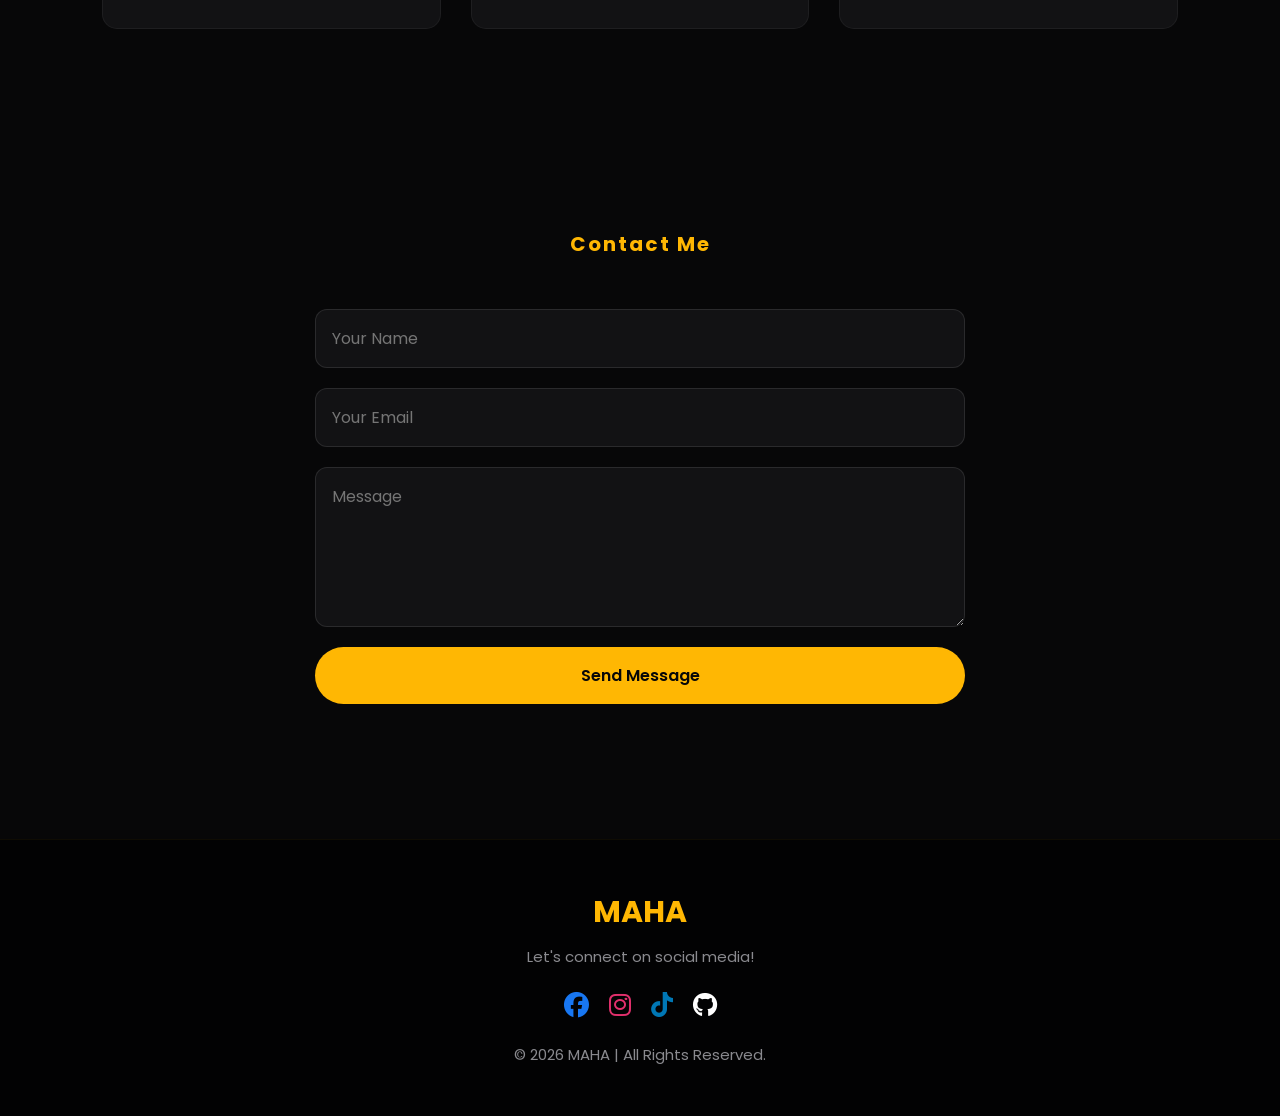
==== commit 988d1c44: "Update index.html" ====
--- a/index.html
+++ b/index.html
@@ -51,7 +51,7 @@
     </div>
 
     <header>
-        <h2 class="logo">Welcome to MAHA</h2>
+        <h2 class="logo">MAHA</h2>
 
         <button class="menu-btn" id="menuBtn">
             ☰
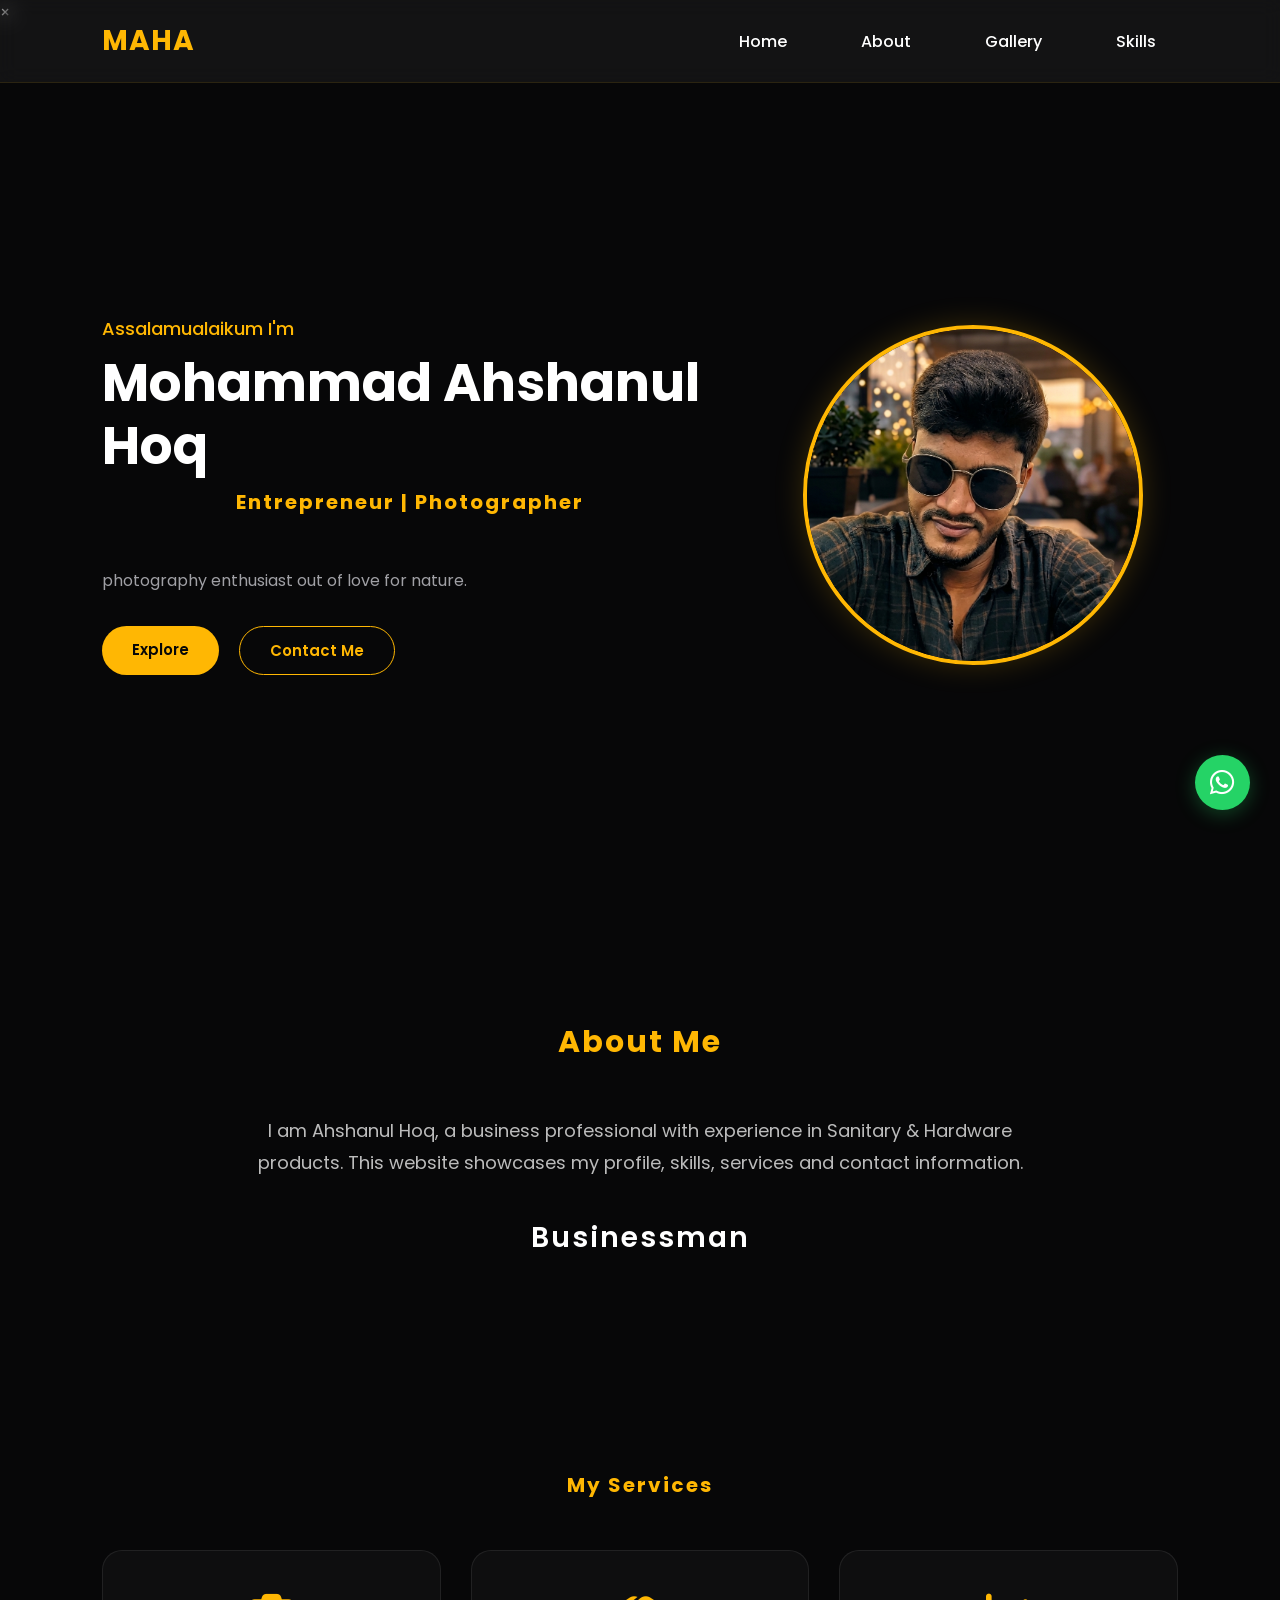
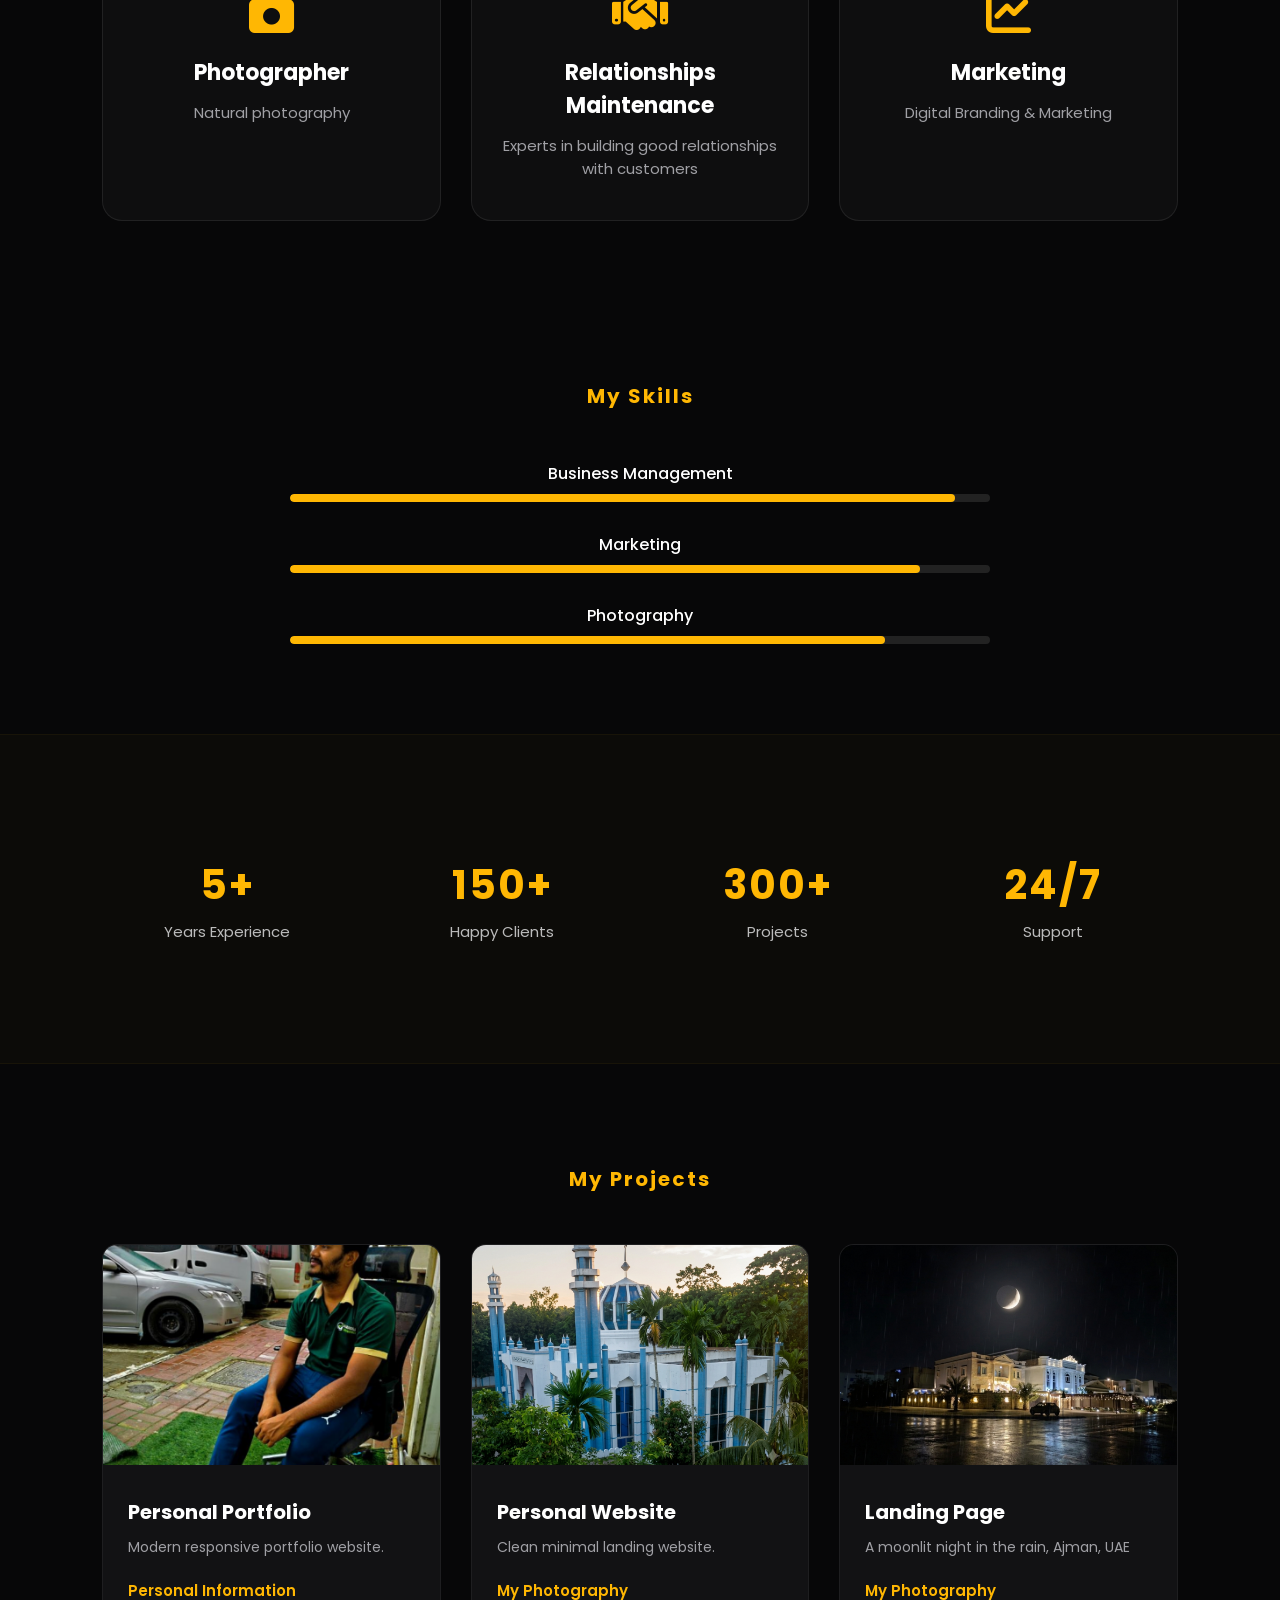
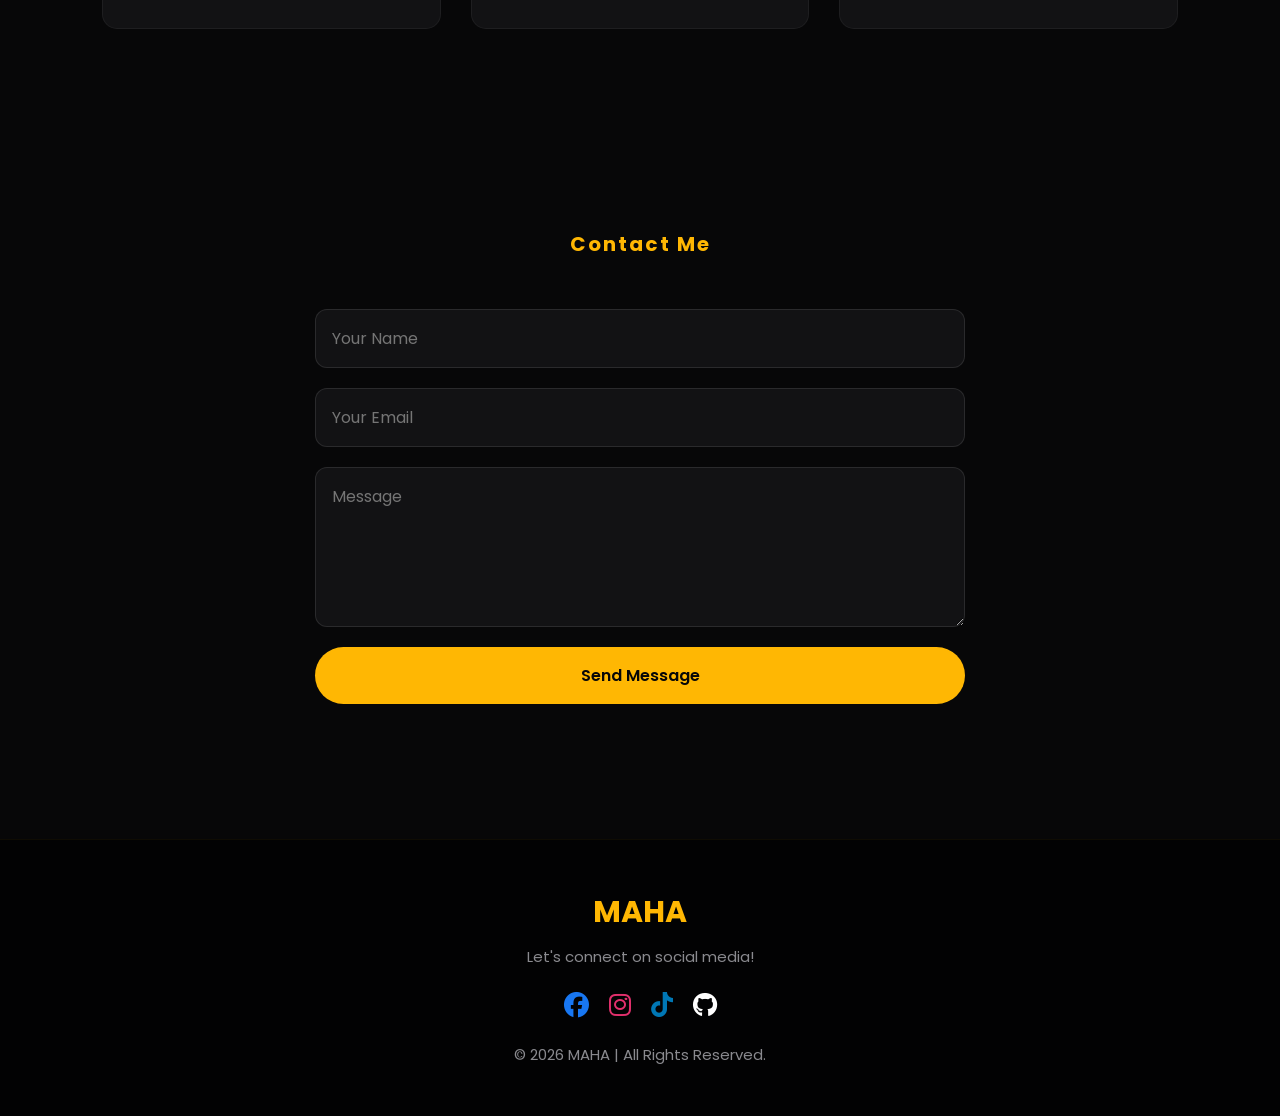
==== commit d418892e: "Update index.html" ====
--- a/index.html
+++ b/index.html
@@ -63,8 +63,7 @@
                 <li><a href="about.html">About</a></li>
                 <li><a href="gallery.html">Gallery</a></li>
                 <li><a href="#skills">Skills</a></li>
-                <li><a href="contact.html">Contact</a></li>
-            </ul>
+                </ul>
         </nav>
     </header>
 
